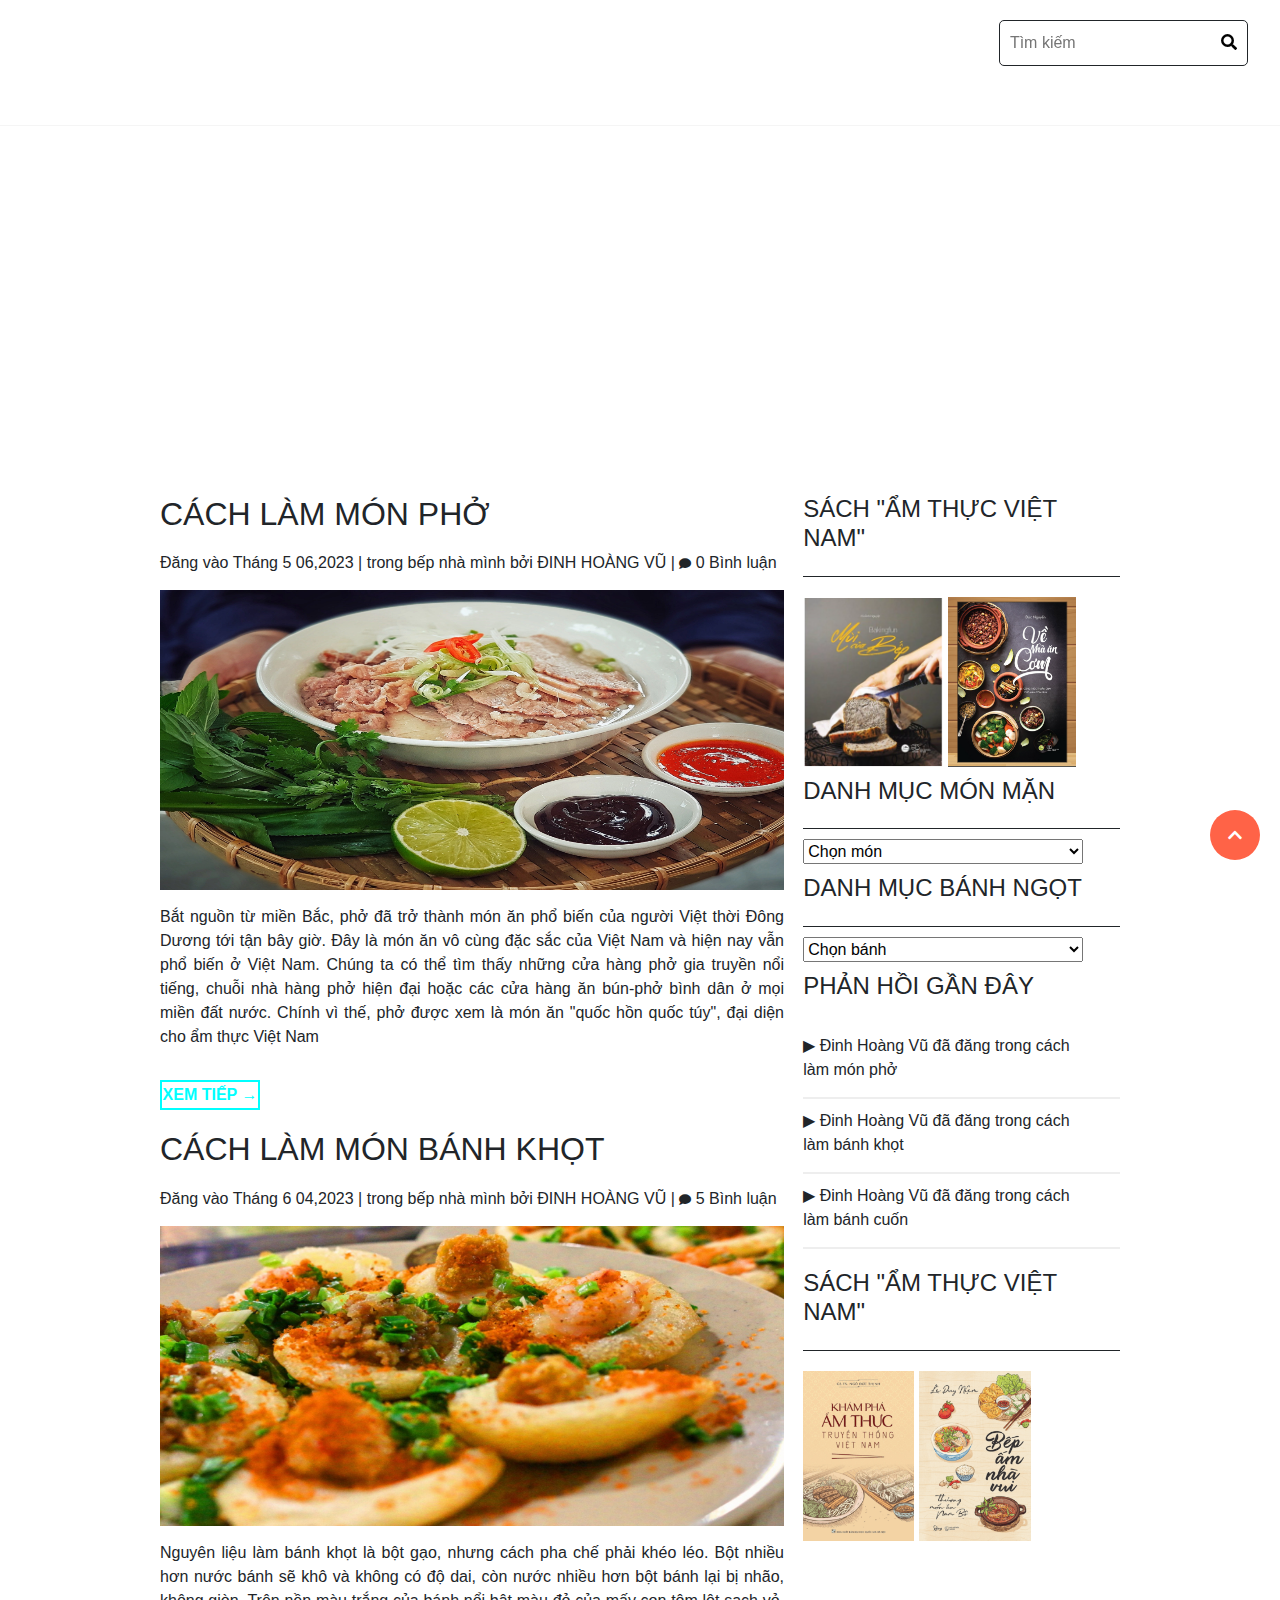
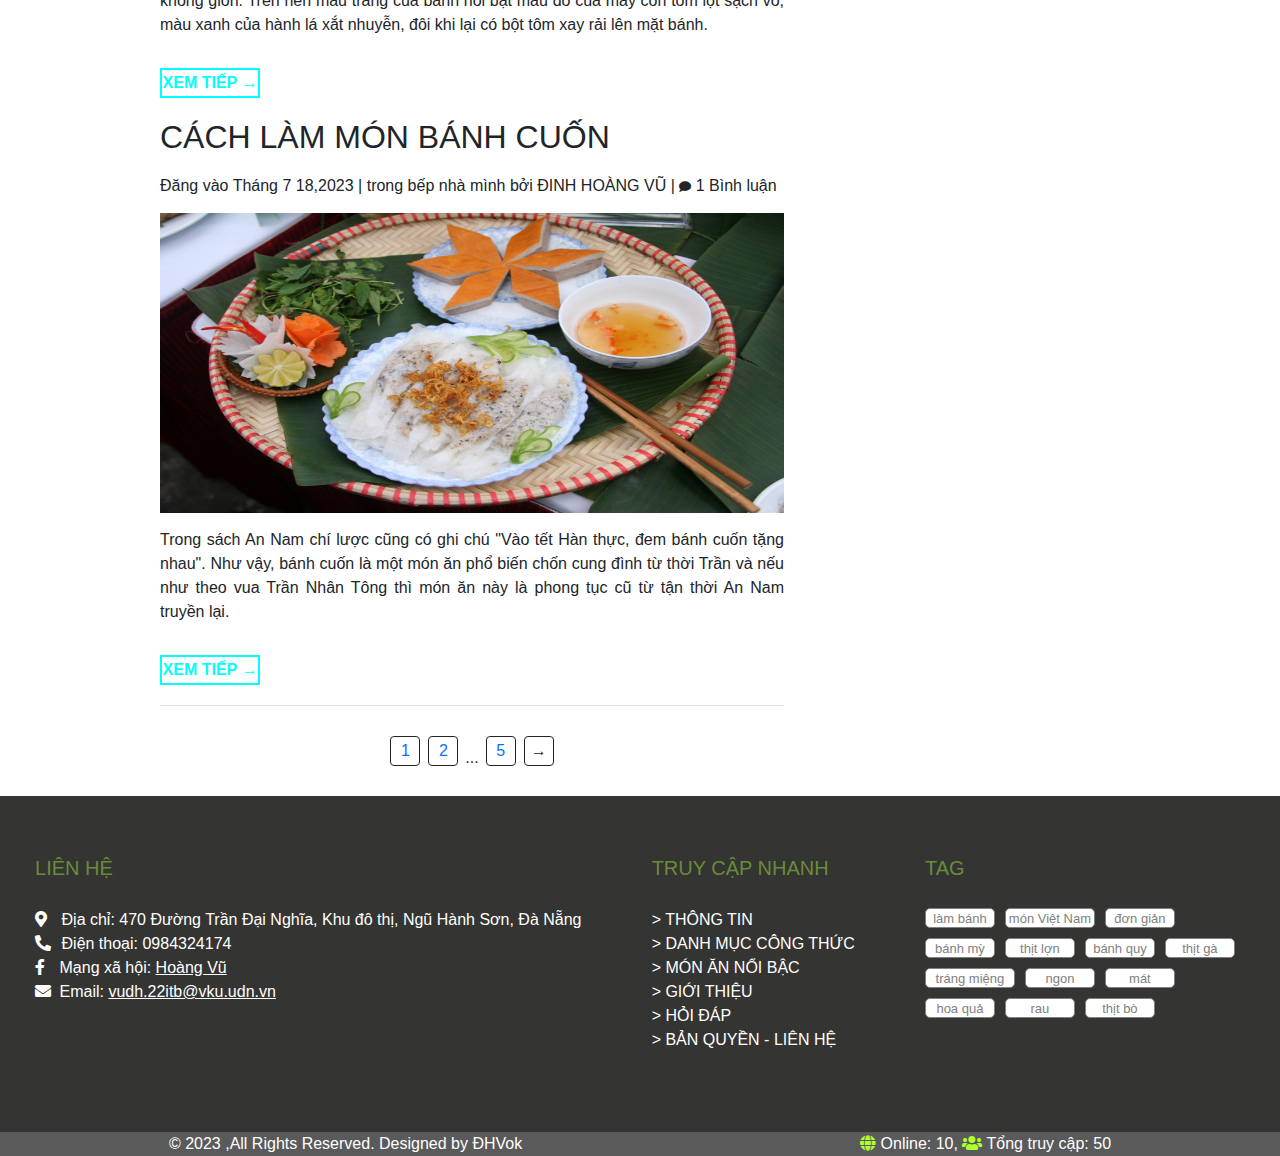
==== index.html @ eee1a4e1 "third" ====
<!DOCTYPE html>
<html lang="en">
  <head>
    <meta charset="UTF-8" />
    <meta name="viewport" content="width=device-width, initial-scale=1.0" />
    <meta http-equiv="X-UA-Compatible" content="ie=edge" />
    <meta name="Description" content="Enter your description here" />
    <link
      rel="stylesheet"
      href="https://cdnjs.cloudflare.com/ajax/libs/twitter-bootstrap/5.1.0/css/bootstrap.min.css" />
    <link
      rel="stylesheet"
      href="https://cdnjs.cloudflare.com/ajax/libs/font-awesome/5.15.4/css/all.min.css" />
    <link rel="stylesheet" href="./HTML/assets/css/styledemo.css" />
    <title>Vietnamese Cuisine</title>
  </head>
  <body>
    <div class="wrap">
      <header class="header">
        <div class="header_firstdiv">
          <a href="#" class="logo"><span>Vietnamese Cuisine</span></a>
        </div>
        <div class="header_seconddiv">
          <nav class="header_seconddiv-nav">
            <ul class="nav-list1">
              <li>
                <a href="./index.html"><span>THÔNG TIN</span></a>
              </li>
              <li>
                <a href="./HTML/congthuc.html"
                  ><span>DANH MỤC CÔNG THỨC</span></a
                >
              </li>
              <li>
                <a href="#"><span>MÓN ĂN NỔI BẬC</span></a>
              </li>
              <li>
                <a href="#"><span>GIỚI THIỆU</span></a>
              </li>
            </ul>
            <ul class="nav-list2">
              <li>
                <a href="#"><span>HỎI ĐÁP</span></a>
              </li>
              <li>
                <a href="#"><span>BẢN QUYỀN - LIÊN HỆ</span></a>
              </li>
            </ul>
          </nav>
        </div>
        <div class="header_thirddiv">
          <div class="header_thirddiv-input">
            <input
              type="text"
              name="search"
              id="search"
              class="header_thirddiv-input_search"
              placeholder="Tìm kiếm" />
            <label for="search"><i class="fas fa-search"></i></label>
          </div>
        </div>
      </header>
      <div class="banner"></div>
      <div class="main_center">
        <div class="content">
          <section>
            <div class="content_firstdiv">
              <h2>CÁCH LÀM MÓN PHỞ</h2>
              <div class="content_firstdiv-child">
                <span>
                  Đăng vào Tháng 5 06,2023 | trong bếp nhà mình bởi ĐINH HOÀNG
                  VŨ |
                  <i class="fas fa-comment fa-xs"></i> 0 Bình luận
                </span>
                <a href="./HTML/pho.html"
                  ><img
                    src="./Images/pho.webp"
                    alt="Món phở truyền thống Việt Nam"
                    class="img_content"
                /></a>
                <div>
                  <p>
                    Bắt nguồn từ miền Bắc, phở đã trở thành món ăn phổ biến của
                    người Việt thời Đông Dương tới tận bây giờ. Đây là món ăn vô
                    cùng đặc sắc của Việt Nam và hiện nay vẫn phổ biến ở Việt
                    Nam. Chúng ta có thể tìm thấy những cửa hàng phở gia truyền
                    nổi tiếng, chuỗi nhà hàng phở hiện đại hoặc các cửa hàng ăn
                    bún-phở bình dân ở mọi miền đất nước. Chính vì thế, phở được
                    xem là món ăn "quốc hồn quốc túy", đại diện cho ẩm thực Việt
                    Nam
                  </p>
                </div>
                <a href="./HTML/pho.html"
                  ><input
                    type="button"
                    name="continue"
                    id="continue1"
                    class="buttoncontinue"
                    value="XEM TIẾP →"
                /></a>
              </div>
            </div>
            <div class="content_firstdiv">
              <h2>CÁCH LÀM MÓN BÁNH KHỌT</h2>
              <div class="content_firstdiv-child">
                <span>
                  Đăng vào Tháng 6 04,2023 | trong bếp nhà mình bởi ĐINH HOÀNG
                  VŨ | <i class="fas fa-comment fa-xs"></i> 5 Bình luận
                </span>
                <a href="./HTML/banhkhot.html">
                  <img
                    src="./Images/banhkhot.jpg"
                    alt="Món phở truyền thống Việt Nam"
                    class="img_content"
                /></a>
                <p>
                  Nguyên liệu làm bánh khọt là bột gạo, nhưng cách pha chế phải
                  khéo léo. Bột nhiều hơn nước bánh sẽ khô và không có độ dai,
                  còn nước nhiều hơn bột bánh lại bị nhão, không giòn. Trên nền
                  màu trắng của bánh nổi bật màu đỏ của mấy con tôm lột sạch vỏ,
                  màu xanh của hành lá xắt nhuyễn, đôi khi lại có bột tôm xay
                  rải lên mặt bánh.
                </p>
                <a href="./HTML/banhkhot.html"
                  ><input
                    type="button"
                    name="continue"
                    id="continue2"
                    class="buttoncontinue"
                    value="XEM TIẾP →"
                /></a>
              </div>
            </div>
            <div class="content_firstdiv">
              <h2>CÁCH LÀM MÓN BÁNH CUỐN</h2>
              <div class="content_firstdiv-child">
                <span>
                  Đăng vào Tháng 7 18,2023 | trong bếp nhà mình bởi ĐINH HOÀNG
                  VŨ |
                  <i class="fas fa-comment fa-xs"></i> 1 Bình luận
                </span>
                <a href="./HTML/banhcuon.html"
                  ><img
                    src="./Images/banhcuon.jpg"
                    alt="Món phở truyền thống Việt Nam"
                    class="img_content"
                /></a>
                <p>
                  Trong sách An Nam chí lược cũng có ghi chú "Vào tết Hàn thực,
                  đem bánh cuốn tặng nhau". Như vậy, bánh cuốn là một món ăn phổ
                  biến chốn cung đình từ thời Trần và nếu như theo vua Trần Nhân
                  Tông thì món ăn này là phong tục cũ từ tận thời An Nam truyền
                  lại.
                </p>
                <a href="./HTML/banhcuon.html"
                  ><input
                    type="button"
                    name="continue"
                    id="continue3"
                    class="buttoncontinue"
                    value="XEM TIẾP →"
                /></a>
              </div>
            </div>
            <div class="danhsach">
              <div class="danhsach_div1">
                <div>
                  <a href="./index.html"><span>1</span></a>
                </div>
              </div>
              <div class="danhsach_div2">
                <div>
                  <a href="./HTML/index1.html"><span>2</span></a>
                </div>
              </div>
              <div class="danhsach_div3">
                <span>...</span>
              </div>
              <div class="danhsach_div4">
                <div>
                  <a href="#"> <span>5</span></a>
                </div>
              </div>
              <div class="danhsach_div5">
                <div>
                  <span>→</span>
                </div>
              </div>
            </div>
          </section>
          <div class="sidebar">
            <aside>
              <div class="firstsidebar">
                <h4>SÁCH "ẨM THỰC VIỆT NAM"</h4>
                <div class="sidebar_firstdiv">
                  <a href="#"
                    ><img
                      src="./Images/sachamthuc1.png"
                      alt="book"
                      class="book"
                  /></a>
                  <a href="#"
                    ><img
                      src="./Images/sachamthuc2.png"
                      alt="book"
                      class="book"
                  /></a>
                </div>
              </div>
              <div class="secondsidebar">
                <h4>DANH MỤC MÓN MẶN</h4>
                <div class="sidebar_seconddiv">
                  <select name="list1" id="list1" class="listselect">
                    <option>Chọn món</option>
                    <optgroup label="Nguyên liệu">
                      <option value=""><span>Thịt bò</span></option>
                      <option value=""><span>Thịt gia cầm</span></option>
                      <option value=""><span>Thịt lợn - Sườn</span></option>
                    </optgroup>
                    <optgroup label="Phương pháp nấu">
                      <option value="">Chiên - Rán</option>
                      <option value="">Xào - Rang - Rim</option>
                      <option value="">Luộc - Hấp - Hầm</option>
                    </optgroup>
                    <optgroup label="Xuất xứ">
                      <option value="">Món ăn Việt Nam</option>
                      <option value="">Món ăn Á</option>
                    </optgroup>
                  </select>
                </div>
              </div>
              <div class="thirdsidebar">
                <h4>DANH MỤC BÁNH NGỌT</h4>
                <div class="sidebar_thirddiv">
                  <select name="list2" id="list2" class="listselect">
                    <option value="">Chọn bánh</option>
                    <optgroup label="Bánh Á - Việt Nam">
                      <option value="">Bánh Á - Việt Nam</option>
                    </optgroup>
                  </select>
                </div>
              </div>
              <div class="fouthsidebar">
                <h4>PHẢN HỒI GẦN ĐÂY</h4>
                <div class="sidebar_fouthdiv">
                  <div class="sidebar_fouthdiv-child1">
                    <span>
                      ▶ Đinh Hoàng Vũ đã đăng trong cách <br />làm món phở
                    </span>
                  </div>
                  <div class="sidebar_fouthdiv-child1">
                    <span
                      >▶ Đinh Hoàng Vũ đã đăng trong cách <br />làm bánh
                      khọt</span
                    >
                  </div>
                  <div class="sidebar_fouthdiv-child1">
                    <span
                      >▶ Đinh Hoàng Vũ đã đăng trong cách <br />làm bánh
                      cuốn</span
                    >
                  </div>
                </div>
              </div>
              <div class="firstsidebar">
                <h4>SÁCH "ẨM THỰC VIỆT NAM"</h4>
                <div class="sidebar_firstdiv">
                  <a href="#"
                    ><img
                      src="./Images/sachamthuc3.png"
                      alt="book"
                      class="book"
                  /></a>
                  <a href="#"
                    ><img
                      src="./Images/sachamthuc4.png"
                      alt="book"
                      class="book"
                  /></a>
                </div>
              </div>
            </aside>
          </div>
        </div>
        <div class="sidebar"></div>
      </div>
      <div class="clear"></div>
      <div class="footer">
        <footer>
          <div class="footer1">
            <div class="footer_firstdiv">
              <div class="title">
                <h5>LIÊN HỆ</h5>
              </div>
              <div class="tablefooter-first">
                <table>
                  <tr>
                    <td>
                      <i class="fas fa-map-marker-alt"></i>
                      <span
                        >Địa chỉ: 470 Đường Trần Đại Nghĩa, Khu đô thị, Ngũ Hành
                        Sơn, Đà Nẵng</span
                      >
                    </td>
                  </tr>
                  <tr>
                    <td>
                      <i class="fas fa-phone fa-rotate-90"></i>
                      <span>Điện thoại: 0984324174</span>
                    </td>
                  </tr>
                  <tr>
                    <td>
                      <i class="fab fa-facebook-f"></i>
                      <span> Mạng xã hội: <a href="#">Hoàng Vũ</a> </span>
                    </td>
                  </tr>
                  <tr>
                    <td>
                      <i class="fas fa-envelope"></i>
                      <span>Email: <a href="#">vudh.22itb@vku.udn.vn</a></span>
                    </td>
                  </tr>
                </table>
              </div>
            </div>
            <div class="footer_seconddiv">
              <div class="title">
                <h5>TRUY CẬP NHANH</h5>
              </div>
              <div class="tablefooter-second">
                <table>
                  <tr>
                    <td>
                      <span> <a href="./index.html"> > THÔNG TIN</a></span>
                    </td>
                  </tr>
                  <tr>
                    <td>
                      <span>
                        <a href="./HTML/congthuc.html">
                          > DANH MỤC CÔNG THỨC</a
                        ></span
                      >
                    </td>
                  </tr>
                  <tr>
                    <td>
                      <span> <a href="#"> > MÓN ĂN NỔI BẬC</a></span>
                    </td>
                  </tr>
                  <tr>
                    <td>
                      <span> <a href="#"> > GIỚI THIỆU</a></span>
                    </td>
                  </tr>
                  <tr>
                    <td>
                      <span> <a href="#"> > HỎI ĐÁP</a></span>
                    </td>
                  </tr>
                  <tr>
                    <td>
                      <span> <a href="#"> > BẢN QUYỀN - LIÊN HỆ</a></span>
                    </td>
                  </tr>
                </table>
              </div>
            </div>
            <div class="footer_thirddiv">
              <div class="title">
                <h5>TAG</h5>
              </div>
              <div class="tablefooter-third">
                <table class="childfooter-third">
                  <tr>
                    <td>
                      <div><span>làm bánh</span></div>
                      <div style="width: 90px"><span>món Việt Nam</span></div>
                      <div><span>đơn giản</span></div>
                    </td>
                  </tr>
                  <tr>
                    <td>
                      <div><span>bánh mỳ</span></div>
                      <div><span>thịt lợn</span></div>
                      <div><span>bánh quy</span></div>
                      <div><span>thịt gà</span></div>
                    </td>
                  </tr>
                  <tr>
                    <td>
                      <div style="width: 90px"><span>tráng miệng</span></div>
                      <div><span>ngon </span></div>
                      <div><span>mát</span></div>
                    </td>
                  </tr>
                  <tr>
                    <td>
                      <div><span>hoa quả</span></div>
                      <div><span>rau</span></div>
                      <div><span>thịt bò</span></div>
                    </td>
                  </tr>
                </table>
              </div>
            </div>
          </div>
          <div class="footer2">
            <div class="footer2_first">
              <span> © 2023 ,All Rights Reserved. Designed by ĐHVok </span>
            </div>
            <div class="footer2_second">
              <i class="fas fa-globe"></i> <span>Online: 10,</span>
              <i class="fas fa-users"></i>
              <span>Tổng truy cập: 50</span>
            </div>
          </div>
        </footer>
      </div>
      <div class="backtop">
        <i class="fas fa-chevron-up"></i>
      </div>
    </div>
    <script src="https://code.jquery.com/jquery-3.7.0.js"></script>
    <script>
      $(document).ready(function () {
        $(window).scroll(function () {
          if ($(this).scrollTop()) {
            $("header").addClass("sticky");
          } else {
            $("header").removeClass("sticky");
          }
        });
      });
      $(document).ready(function () {
        $(window).scroll(function () {
          if ($(this).scrollTop()) {
            $(".backtop").fadeIn();
          } else {
            $(".backtop").fadeOut();
          }
        });
        $(".backtop").click(function () {
          $("html,body").animate({ scrollTop: 0 }, 500);
        });
      });
    </script>
    <script src="https://cdnjs.cloudflare.com/ajax/libs/popper.js/2.9.2/umd/popper.min.js"></script>
    <script src="https://cdnjs.cloudflare.com/ajax/libs/twitter-bootstrap/5.1.0/js/bootstrap.min.js"></script>
  </body>
</html>
---- HTML/assets/css/styledemo.css ----
* {
  margin: 0;
  padding: 0;
  box-sizing: border-box;
  list-style: none;
  font-family: "Segoe UI", Tahoma, Geneva, Verdana, sans-serif;
}
.header_thirddiv .header_thirddiv-input {
  border: 1px solid;
  background-color: white;
  padding: 10px;
  border-radius: 5px;
}
.header_thirddiv .header_thirddiv-input .header_thirddiv-input_search {
  border: none;
}
.header_thirddiv .header_thirddiv-input label i {
  color: black;
}
.header {
  display: flex;
  justify-content: space-around;
  position: fixed;
  top: 0;
  left: 0;
  width: 100%;
  border-bottom: 1px solid #f5f5f5;
  padding: 10px 0;
  transition: all 0.5s ease-in-out;
}
.header_thirddiv i {
  color: white;
}
.header span {
  color: white;
}
.header_firstdiv,
.header_seconddiv,
.header_thirddiv {
  padding-top: 10px;
  padding-bottom: 15px;
}
.header_seconddiv .header_seconddiv-nav .nav-list1 {
  display: flex;
}
.header_seconddiv .header_seconddiv-nav .nav-list1 li {
  margin-right: 20px;
}
.header_seconddiv .header_seconddiv-nav .nav-list2 {
  display: flex;
  margin-left: 150px;
  margin-top: 10px;
}
.header_seconddiv .header_seconddiv-nav .nav-list1 span,
.header_seconddiv .header_seconddiv-nav .nav-list2 span {
  font-weight: bold;
}
.header_seconddiv .header_seconddiv-nav .nav-list2 li {
  margin-right: 20px;
}
.header a {
  text-decoration: none;
}
.logo span {
  font-weight: bold;
  font-size: 1.5rem;
}
.banner {
  background-image: url(./../../../Images/bannerfood3.png);
  width: 100%;
  min-height: 480px;
  background-size: cover;
  background-repeat: no-repeat;
}
header.sticky {
  background-color: #fff;
  opacity: 0.9;
  padding: 5px 0;
  box-shadow: 0 5px 15px rgba(0, 0, 0, 0.5);
}
header.sticky .header_firstdiv span {
  color: #000;
}
header.sticky .header_seconddiv-nav .nav-list1 span,
header.sticky .header_seconddiv-nav .nav-list2 span {
  color: #000;
}
header.sticky .header_thirddiv i {
  color: #000;
}
header.sticky .header_seconddiv-nav .nav-list1 li:hover span,
header.sticky .header_seconddiv-nav .nav-list2 li:hover span {
  color: blue;
}
header .header_seconddiv-nav .nav-list1 li:hover span,
header .header_seconddiv-nav .nav-list2 li:hover span {
  color: chocolate;
}
.content_firstdiv-child div {
  display: block;
}
.content .content_firstdiv-child .img_content {
  width: 100%;
  height: 300px;
}
.content_firstdiv-child .buttoncontinue {
  color: aqua;
  border: 2px solid aqua;
  text-align: center;
  width: 100px;
  height: 30px;
  background-color: white;
  font-weight: 700;
  margin-bottom: 20px;
}
.content_firstdiv-child .buttoncontinue:hover {
  color: white;
  background-color: aqua;
}
.content_firstdiv-child {
  display: flex;
  flex-direction: column;
}
.content {
  margin-top: 15px;
}
.content .content_firstdiv h2 {
  padding-bottom: 10px;
}
.content .content_firstdiv {
  width: 100%;
}
.content_firstdiv .content_firstdiv-child span {
  padding-bottom: 15px;
}
.content_firstdiv .content_firstdiv-child p {
  padding: 15px 0;
}
.main_center {
  margin: 0 auto;
  max-width: 960px;
}
section {
  float: left;
  width: 65%;
}
section .danhsach {
  border-top: 1px solid #e1e1e1;
  display: flex;
  justify-content: center;
}

section .danhsach .danhsach_div1,
.danhsach_div2,
.danhsach_div4,
.danhsach_div5 {
  padding: 30px 0;
}
section .danhsach .danhsach_div3 {
  padding-left: 7px;
  padding-right: 7px;
  padding-top: 40px;
}
/* section .danhsach .danhsach_div3 span {
padding-top: 5px;
} */
section .danhsach .danhsach_div1,
.danhsach_div4 {
  padding-right: 8px;
}
section .danhsach .danhsach_div1 div,
section .danhsach .danhsach_div2 div,
section .danhsach .danhsach_div4 div,
section .danhsach .danhsach_div5 div {
  border: 1px solid;
  width: 30px;
  height: 30px;
  display: flex;
  justify-content: center;
  align-items: center;
  border-radius: 4px;
}
section .danhsach a {
  text-decoration: none;
}
section .content_firstdiv-child p {
  text-align: justify;
}
aside {
  float: right;
  width: 33%;
}
.sidebar_firstdiv {
  display: flex;
}
.book {
  width: 100%;
  height: 170px;
  margin-top: 10px;
  margin-bottom: 10px;
}
.sidebar .sidebar_firstdiv,
.sidebar .sidebar_seconddiv,
.sidebar .sidebar_thirddiv {
  border-top: 1px solid;
}
.sidebar .sidebar_firstdiv a,
.sidebar .thirdsidebar h4,
.sidebar .fouthsidebar h4 {
  padding-top: 10px;
}
.sidebar .fouthsidebar {
  padding-bottom: 20px;
}
.sidebar .sidebar_firstdiv a:first-child {
  padding-right: 5px;
}
.sidebar .firstsidebar h4,
.sidebar .secondsidebar h4,
.sidebar .thirdsidebar h4,
.sidebar .fouthsidebar h4 {
  padding-bottom: 15px;
}
.sidebar .sidebar_seconddiv .listselect,
.sidebar .sidebar_thirddiv .listselect {
  margin-top: 10px;
  width: 280px;
  height: 25px;
}
.sidebar .fouthsidebar .sidebar_fouthdiv .sidebar_fouthdiv-child1 {
  padding-bottom: 15px;
  padding-top: 10px;
  border-bottom: 2px solid #eeeeee;
}
.clear {
  clear: both;
}
.footer {
  background-color: aqua;
}
.childfooter-third tr td {
  display: flex;
  margin-bottom: 10px;
}
.childfooter-third tr td div {
  border: 1px solid;
  margin-right: 10px;
}
.childfooter-third div {
  background-color: white;
  color: gray;
  width: 70px;
  height: 20px;
  text-align: center;
  font-size: small;
  font-weight: 500;
  border-radius: 5px;
}
.childfooter-third div span {
  line-height: 20px;
}
.footer footer .footer1 {
  display: flex;
  justify-content: space-around;
  background-color: #343432;
}
.footer footer .footer1 .footer_firstdiv,
.footer_seconddiv,
.footer_thirddiv {
  padding-bottom: 80px;
}
footer .footer2 {
  display: flex;
  justify-content: space-around;
  background-color: #5a5a5a;
}
footer .footer1 .footer_firstdiv,
.footer_seconddiv,
.footer_thirddiv {
  padding-top: 60px;
}

.footer1 .title {
  color: #698c39;
  padding-bottom: 20px;
}
.footer .tablefooter-first,
.tablefooter-second {
  color: white;
}
.footer .tablefooter-second a {
  text-decoration: none;
  color: white;
}
.footer .tablefooter-first a {
  color: white;
}
.footer .tablefooter-first tr:nth-child(1) td span {
  padding-left: 10px;
}
.footer .tablefooter-first tr:nth-child(3) td span {
  padding-left: 10px;
}
.footer .tablefooter-first tr:nth-child(2) td span {
  padding-left: 6px;
}
.footer .tablefooter-first tr:nth-child(4) td span {
  padding-left: 4px;
}
footer .footer2 .footer2_first span {
  color: white;
}
footer .footer2 .footer2_second i {
  color: greenyellow;
}
footer .footer2 .footer2_second span {
  color: white;
}
.backtop {
  width: 50px;
  height: 50px;
  background-color: tomato;
  color: #fff;
  display: flex;
  justify-content: center;
  align-items: center;
  border-radius: 100px;
  position: fixed;
  bottom: 40px;
  right: 20px;
  cursor: pointer;
}
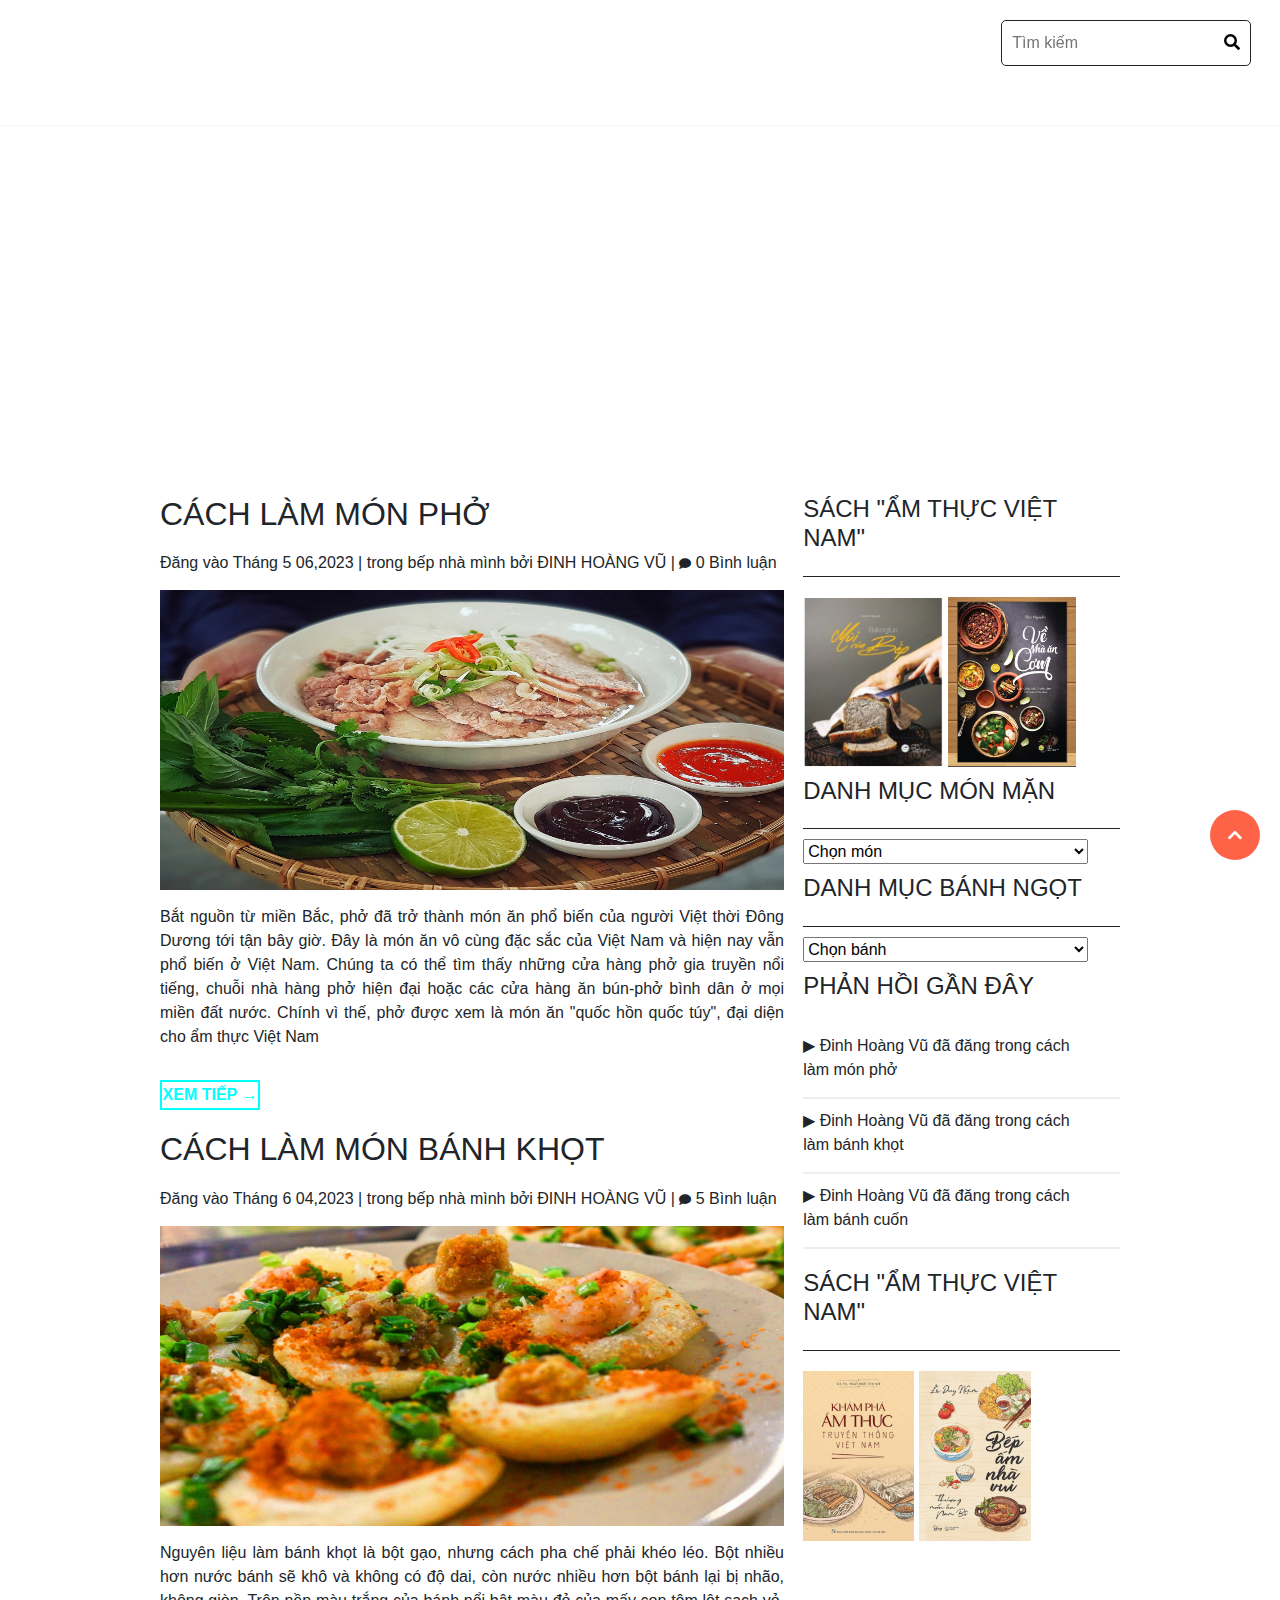
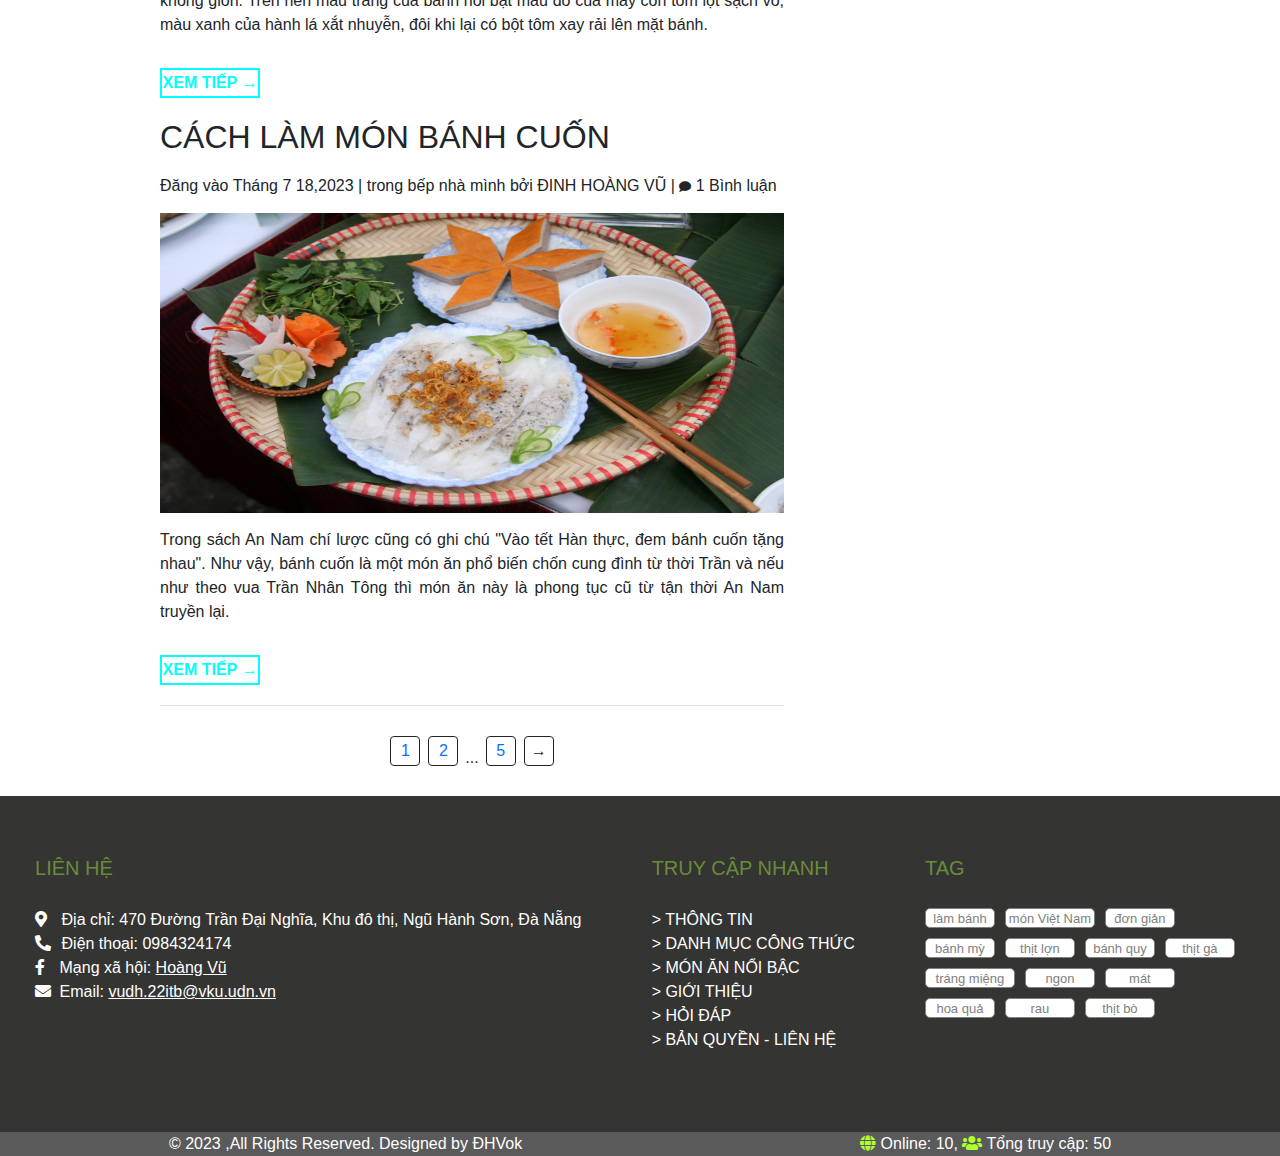
==== commit f05d9ce7: "fouth" ====
--- a/index.html
+++ b/index.html
@@ -31,8 +31,18 @@
                   ><span>DANH MỤC CÔNG THỨC</span></a
                 >
               </li>
-              <li>
-                <a href="#"><span>MÓN ĂN NỔI BẬC</span></a>
+              <li class="dropdownmenulist">
+                <a href="#"
+                  ><span>MÓN ĂN NỔI BẬC <i class="fas fa-angle-down"></i></span
+                ></a>
+                <ul class="sub-menu">
+                  <li><a href="./HTML/pho.html">PHỞ</a></li>
+                  <li><a href="./HTML/banhkhot.html">BÁNH KHỌT</a></li>
+                  <li><a href="./HTML/banhcuon.html">BÁNH CUỐN</a></li>
+                  <li><a href="./HTML/bun.html">BÚN</a></li>
+                  <li><a href="./HTML/banhmy.html">BÁNH MỲ</a></li>
+                  <li><a href="./HTML/caolau.html">CAO LẦU</a></li>
+                </ul>
               </li>
               <li>
                 <a href="#"><span>GIỚI THIỆU</span></a>
--- a/HTML/assets/css/styledemo.css
+++ b/HTML/assets/css/styledemo.css
@@ -5,6 +5,67 @@
   list-style: none;
   font-family: "Segoe UI", Tahoma, Geneva, Verdana, sans-serif;
 }
+.sub-menu li a {
+  display: block;
+  position: relative;
+}
+.sub-menu li a::after {
+  content: "";
+  height: 5px;
+  width: 0;
+  background: tomato;
+  position: absolute;
+  bottom: 0;
+  left: 0;
+  transition: all 0.5s ease-in-out;
+}
+.sub-menu li a:hover::after {
+  width: 100%;
+  transform: translateX(100);
+}
+/* .sub-menu li:last-child a:hover::after {
+  width: 0;
+} */
+.dropdownmenulist {
+  position: relative;
+}
+.dropdownmenulist .sub-menu {
+  position: absolute;
+}
+.sub-menu {
+  /* display: none; */
+  visibility: hidden;
+  opacity: 0;
+  transform: translateY(-3em);
+  z-index: -1;
+  background-color: white;
+  width: 270px;
+  padding-left: 15px;
+  transition: all 0.3s ease 0s, visibility 0s linear 0.3s,
+    z-index 0s linear 0.01s;
+}
+.sub-menu li a {
+  color: black;
+  font-weight: 400;
+  padding-bottom: 10px;
+  display: block;
+  border-bottom: 1px solid;
+  padding-top: 10px;
+}
+.sub-menu li:last-child a {
+  border: none;
+}
+.sub-menu li a:hover {
+  color: tomato;
+}
+.dropdownmenulist:hover .sub-menu {
+  /* display: block; */
+  visibility: visible;
+  opacity: 1;
+  z-index: 1;
+  transform: translateY(0);
+  transition-delay: 0s, 0s, 0.3s;
+}
 .header_thirddiv .header_thirddiv-input {
   border: 1px solid;
   background-color: white;
@@ -78,6 +139,15 @@
   padding: 5px 0;
   box-shadow: 0 5px 15px rgba(0, 0, 0, 0.5);
 }
+/* header.sticky .sub-menu {
+  background-color: black;
+}
+header.sticky .sub-menu a {
+  color: white;
+}
+header.sticky .sub-menu a:hover {
+  color: blue;
+} */
 header.sticky .header_firstdiv span {
   color: #000;
 }
@@ -103,6 +173,8 @@
   width: 100%;
   height: 300px;
 }
+/* .content .content_firstdiv-child .img_content:hover {
+} */
 .content_firstdiv-child .buttoncontinue {
   color: aqua;
   border: 2px solid aqua;
@@ -224,7 +296,7 @@
 .sidebar .sidebar_seconddiv .listselect,
 .sidebar .sidebar_thirddiv .listselect {
   margin-top: 10px;
-  width: 280px;
+  width: 90%;
   height: 25px;
 }
 .sidebar .fouthsidebar .sidebar_fouthdiv .sidebar_fouthdiv-child1 {
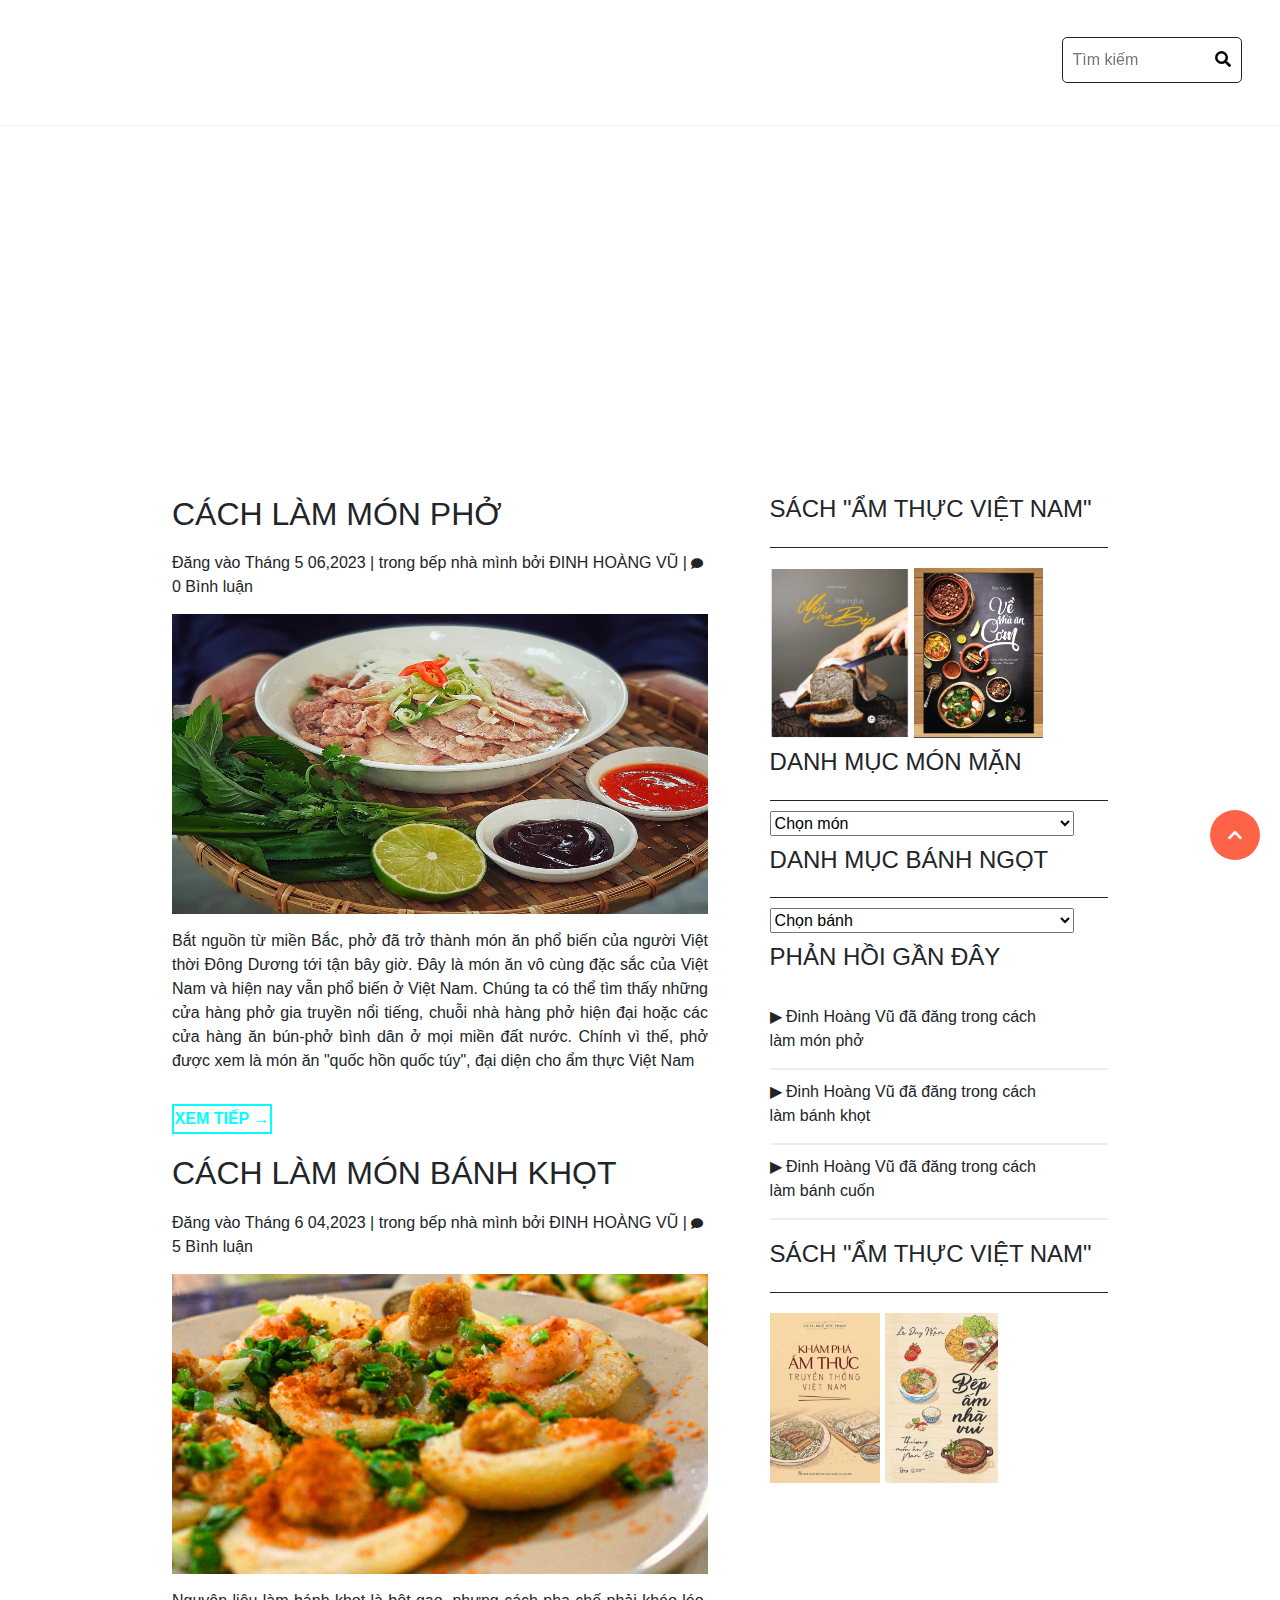
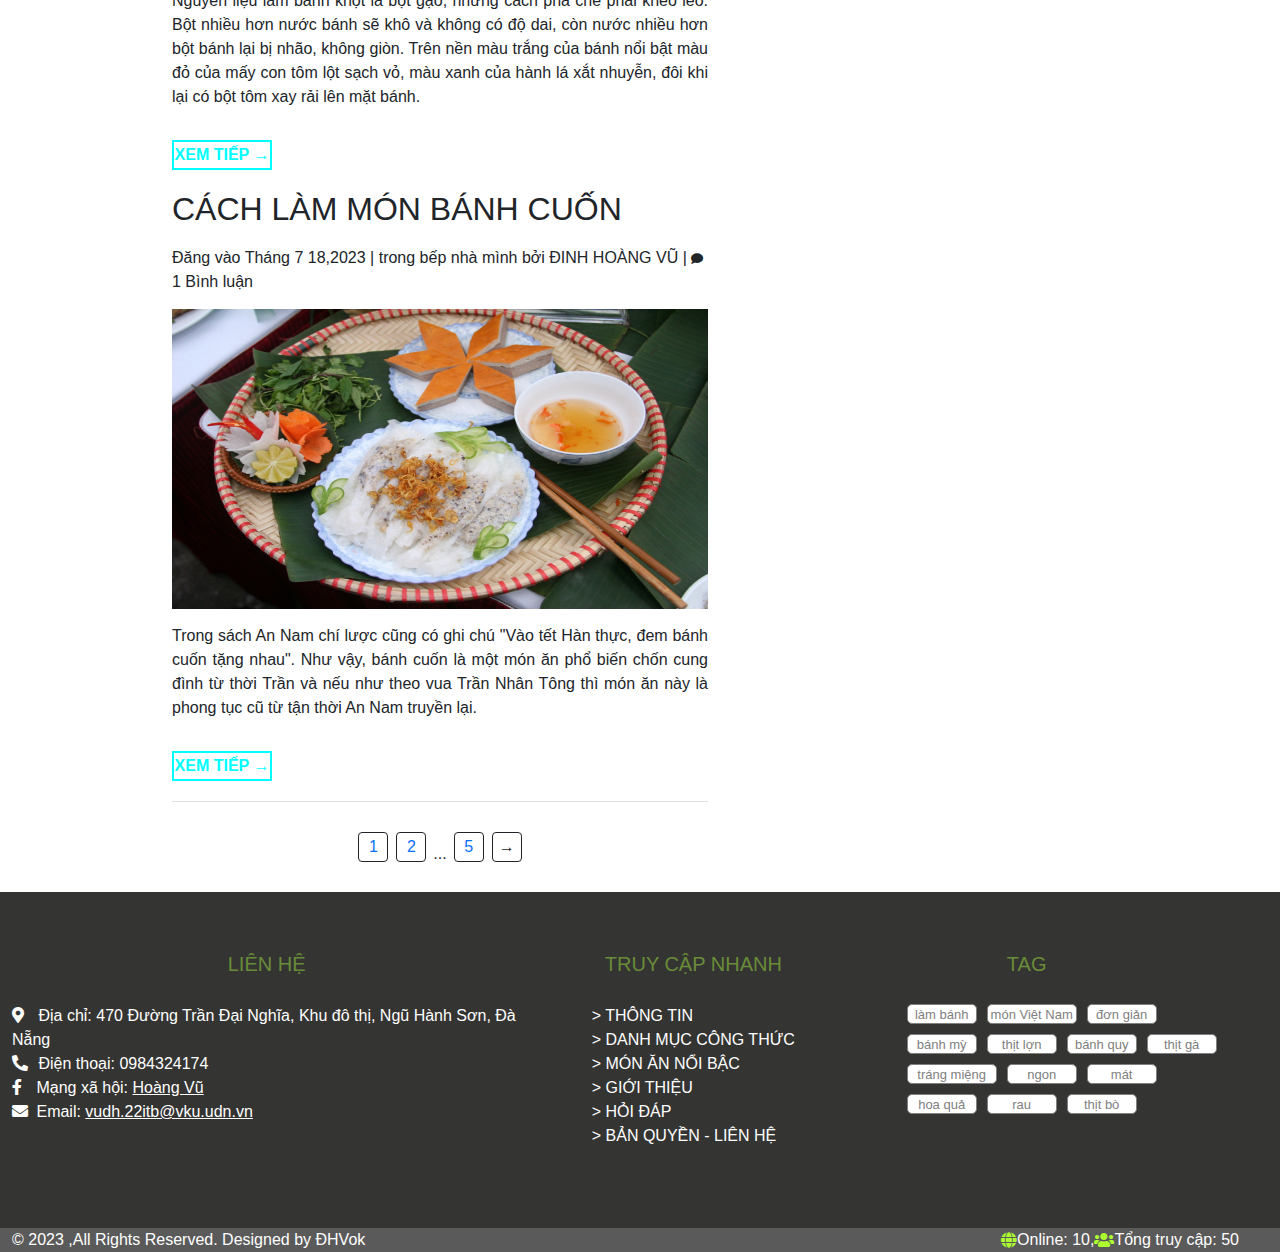
==== commit bf6bd7c5: "five" ====
--- a/index.html
+++ b/index.html
@@ -16,13 +16,79 @@
   </head>
   <body>
     <div class="wrap">
-      <header class="header">
-        <div class="header_firstdiv">
-          <a href="#" class="logo"><span>Vietnamese Cuisine</span></a>
-        </div>
-        <div class="header_seconddiv">
-          <nav class="header_seconddiv-nav">
-            <ul class="nav-list1">
+      <header class="header container-fluid">
+        <div class="row">
+          <div class="header_firstdiv col-sm-10 col-md-10 col-lg-2">
+            <a href="#" class="logo"
+              ><span>Vietnamese</span> <span>Cuisine</span></a
+            >
+          </div>
+          <div class="header_seconddiv d-none d-lg-flex col-lg-8">
+            <nav class="header_seconddiv-nav">
+              <ul class="nav-list1">
+                <li>
+                  <a href="./index.html"><span>THÔNG TIN</span></a>
+                </li>
+                <li>
+                  <a href="./HTML/congthuc.html"
+                    ><span>DANH MỤC CÔNG THỨC</span></a
+                  >
+                </li>
+                <li class="dropdownmenulist">
+                  <a href="#"
+                    ><span
+                      >MÓN ĂN NỔI BẬC <i class="fas fa-angle-down"></i></span
+                  ></a>
+                  <ul class="sub-menu">
+                    <li><a href="./HTML/pho.html">PHỞ</a></li>
+                    <li><a href="./HTML/banhkhot.html">BÁNH KHỌT</a></li>
+                    <li><a href="./HTML/banhcuon.html">BÁNH CUỐN</a></li>
+                    <li><a href="./HTML/bun.html">BÚN</a></li>
+                    <li><a href="./HTML/banhmy.html">BÁNH MỲ</a></li>
+                    <li><a href="./HTML/caolau.html">CAO LẦU</a></li>
+                  </ul>
+                </li>
+                <li>
+                  <a href="#"><span>GIỚI THIỆU</span></a>
+                </li>
+              </ul>
+              <ul class="nav-list2">
+                <li>
+                  <a href="#"><span>HỎI ĐÁP</span></a>
+                </li>
+                <li>
+                  <a href="#"><span>BẢN QUYỀN - LIÊN HỆ</span></a>
+                </li>
+              </ul>
+            </nav>
+          </div>
+          <div class="header_thirddiv d-lg-flex d-none col-lg-2">
+            <div class="header_thirddiv-input">
+              <input
+                type="text"
+                name="search"
+                id="search"
+                class="header_thirddiv-input_search"
+                placeholder="Tìm kiếm" />
+              <label for="search"><i class="fas fa-search"></i></label>
+            </div>
+          </div>
+          <label
+            for="nav-mobile-input"
+            class="iconmenu d-lg-none d-sm-flex justify-content-center align-items-center col-md-2 col-sm-2">
+            <i class="fas fa-bars fa-lg"></i>
+          </label>
+          <input
+            type="checkbox"
+            id="nav-mobile-input"
+            class="nav__input"
+            hidden />
+          <label for="nav-mobile-input" class="nav_overlay d-lg-none"></label>
+          <nav class="header_seconddiv-nav-mobile d-lg-none">
+            <label for="nav-mobile-input" class="nav_mobile-close">
+              <i class="fas fa-times fa-lg"></i>
+            </label>
+            <ul class="nav-list1-mobile">
               <li>
                 <a href="./index.html"><span>THÔNG TIN</span></a>
               </li>
@@ -47,33 +113,28 @@
               <li>
                 <a href="#"><span>GIỚI THIỆU</span></a>
               </li>
-            </ul>
-            <ul class="nav-list2">
               <li>
                 <a href="#"><span>HỎI ĐÁP</span></a>
               </li>
               <li>
                 <a href="#"><span>BẢN QUYỀN - LIÊN HỆ</span></a>
+              </li>
+              <li>
+                <a href="#"><span>TÌM KIẾM</span></a>
               </li>
             </ul>
           </nav>
         </div>
-        <div class="header_thirddiv">
-          <div class="header_thirddiv-input">
-            <input
-              type="text"
-              name="search"
-              id="search"
-              class="header_thirddiv-input_search"
-              placeholder="Tìm kiếm" />
-            <label for="search"><i class="fas fa-search"></i></label>
-          </div>
+      </header>
+      <div class="container-fluid">
+        <div class="row">
+          <div
+            class="banner col-lg-12 d-none d-sm-none d-md-none d-lg-block"></div>
         </div>
-      </header>
-      <div class="banner"></div>
-      <div class="main_center">
-        <div class="content">
-          <section>
+      </div>
+      <div class="main_center container-fluid">
+        <div class="content row">
+          <section class="col-lg-7 col-md-7 col-sm-12">
             <div class="content_firstdiv">
               <h2>CÁCH LÀM MÓN PHỞ</h2>
               <div class="content_firstdiv-child">
@@ -198,7 +259,7 @@
               </div>
             </div>
           </section>
-          <div class="sidebar">
+          <div class="sidebar col-lg-5 col-md-5">
             <aside>
               <div class="firstsidebar">
                 <h4>SÁCH "ẨM THỰC VIỆT NAM"</h4>
@@ -292,13 +353,13 @@
             </aside>
           </div>
         </div>
-        <div class="sidebar"></div>
       </div>
       <div class="clear"></div>
       <div class="footer">
-        <footer>
-          <div class="footer1">
-            <div class="footer_firstdiv">
+        <footer class="container-fluid">
+          <div class="footer1 row">
+            <div
+              class="footer_firstdiv col-sm-6 col-lg-5 col-md-5 d-lg-flex flex-column align-items-center">
               <div class="title">
                 <h5>LIÊN HỆ</h5>
               </div>
@@ -334,7 +395,8 @@
                 </table>
               </div>
             </div>
-            <div class="footer_seconddiv">
+            <div
+              class="footer_seconddiv col-sm-6 col-lg-3 col-md-3 d-lg-flex flex-column align-items-center">
               <div class="title">
                 <h5>TRUY CẬP NHANH</h5>
               </div>
@@ -377,7 +439,8 @@
                 </table>
               </div>
             </div>
-            <div class="footer_thirddiv">
+            <div
+              class="footer_thirddiv d-sm-none col-lg-4 col-md-4 d-lg-flex flex-column align-items-center">
               <div class="title">
                 <h5>TAG</h5>
               </div>
@@ -416,11 +479,12 @@
               </div>
             </div>
           </div>
-          <div class="footer2">
-            <div class="footer2_first">
+          <div class="footer2 row">
+            <div class="footer2_first col-lg-9 col-md-9">
               <span> © 2023 ,All Rights Reserved. Designed by ĐHVok </span>
             </div>
-            <div class="footer2_second">
+            <div
+              class="footer2_second col-lg-3 col-md-3 d-lg-flex justify-content-center align-items-center">
               <i class="fas fa-globe"></i> <span>Online: 10,</span>
               <i class="fas fa-users"></i>
               <span>Tổng truy cập: 50</span>
--- a/HTML/assets/css/styledemo.css
+++ b/HTML/assets/css/styledemo.css
@@ -66,17 +66,27 @@
   transform: translateY(0);
   transition-delay: 0s, 0s, 0.3s;
 }
+.header_thirddiv {
+  display: flex;
+  align-items: center;
+}
 .header_thirddiv .header_thirddiv-input {
   border: 1px solid;
   background-color: white;
   padding: 10px;
   border-radius: 5px;
+  display: inline-block;
+  display: flex;
 }
 .header_thirddiv .header_thirddiv-input .header_thirddiv-input_search {
   border: none;
+  width: 90%;
 }
 .header_thirddiv .header_thirddiv-input label i {
   color: black;
+}
+.header_thirddiv .header_thirddiv-input label {
+  width: 10%;
 }
 .header {
   display: flex;
@@ -94,6 +104,9 @@
 }
 .header span {
   color: white;
+}
+.header_firstdiv span {
+  text-transform: uppercase;
 }
 .header_firstdiv,
 .header_seconddiv,
@@ -101,6 +114,11 @@
   padding-top: 10px;
   padding-bottom: 15px;
 }
+.header_seconddiv {
+  display: flex;
+  flex-direction: column;
+  align-items: center;
+}
 .header_seconddiv .header_seconddiv-nav .nav-list1 {
   display: flex;
 }
@@ -148,7 +166,11 @@
 header.sticky .sub-menu a:hover {
   color: blue;
 } */
-header.sticky .header_firstdiv span {
+.header_firstdiv span:nth-child(2) {
+  padding-left: 25px;
+}
+header.sticky .header_firstdiv span,
+header.sticky .iconmenu i {
   color: #000;
 }
 header.sticky .header_seconddiv-nav .nav-list1 span,
@@ -260,7 +282,7 @@
 }
 aside {
   float: right;
-  width: 33%;
+  width: 90%;
 }
 .sidebar_firstdiv {
   display: flex;
@@ -309,6 +331,9 @@
 }
 .footer {
   background-color: aqua;
+}
+.childfooter-third {
+  width: 100%;
 }
 .childfooter-third tr td {
   display: flex;
@@ -402,3 +427,83 @@
   right: 20px;
   cursor: pointer;
 }
+@media (min-width: 200px) and (max-width: 993px) {
+  .header {
+    position: sticky;
+    background-color: rgb(55, 76, 101);
+  }
+  .header .row {
+    width: 100%;
+  }
+  .header_firstdiv span:nth-child(2) {
+    padding-left: 5px;
+  }
+  .header .iconmenu i {
+    color: white;
+  }
+}
+.nav_overlay {
+  position: fixed;
+  top: 0;
+  right: 0;
+  left: 0;
+  bottom: 0;
+  background-color: rgba(0, 0, 0, 0.5);
+  display: none;
+  animation: fadeIn linear 0.2s;
+}
+.header_seconddiv-nav-mobile {
+  position: fixed;
+  top: 0;
+  right: 0;
+  bottom: 0;
+  width: 400px;
+  max-width: 100%;
+  background-color: #fff;
+  transform: translateX(100%);
+  opacity: 0;
+  transition: all linear 0.2s;
+}
+.header_seconddiv-nav-mobile .nav-list1-mobile a span {
+  color: black;
+  font-size: 1.4rem;
+}
+.header_seconddiv-nav-mobile .nav-list1-mobile a {
+  display: block;
+  padding: 8px 0;
+}
+.header_seconddiv-nav-mobile .nav-list1-mobile {
+  margin-top: 24px;
+}
+.nav_mobile-close {
+  width: 28px;
+  height: 28px;
+  color: #666;
+  position: absolute;
+  top: 1rem;
+  right: 1rem;
+}
+
+.nav__input:checked ~ .nav_overlay {
+  display: block;
+}
+.nav__input:checked ~ .header_seconddiv-nav-mobile {
+  transform: translateX(0%);
+  opacity: 1;
+}
+@keyframes fadeIn {
+  from {
+    opacity: 0;
+  }
+  to {
+    opacity: 1;
+  }
+}
+@media (min-width: 375px) and (max-width: 768px) {
+  aside {
+    margin-right: 40px;
+  }
+}
+.footer_thirddiv .title {
+  padding-right: 80px;
+}
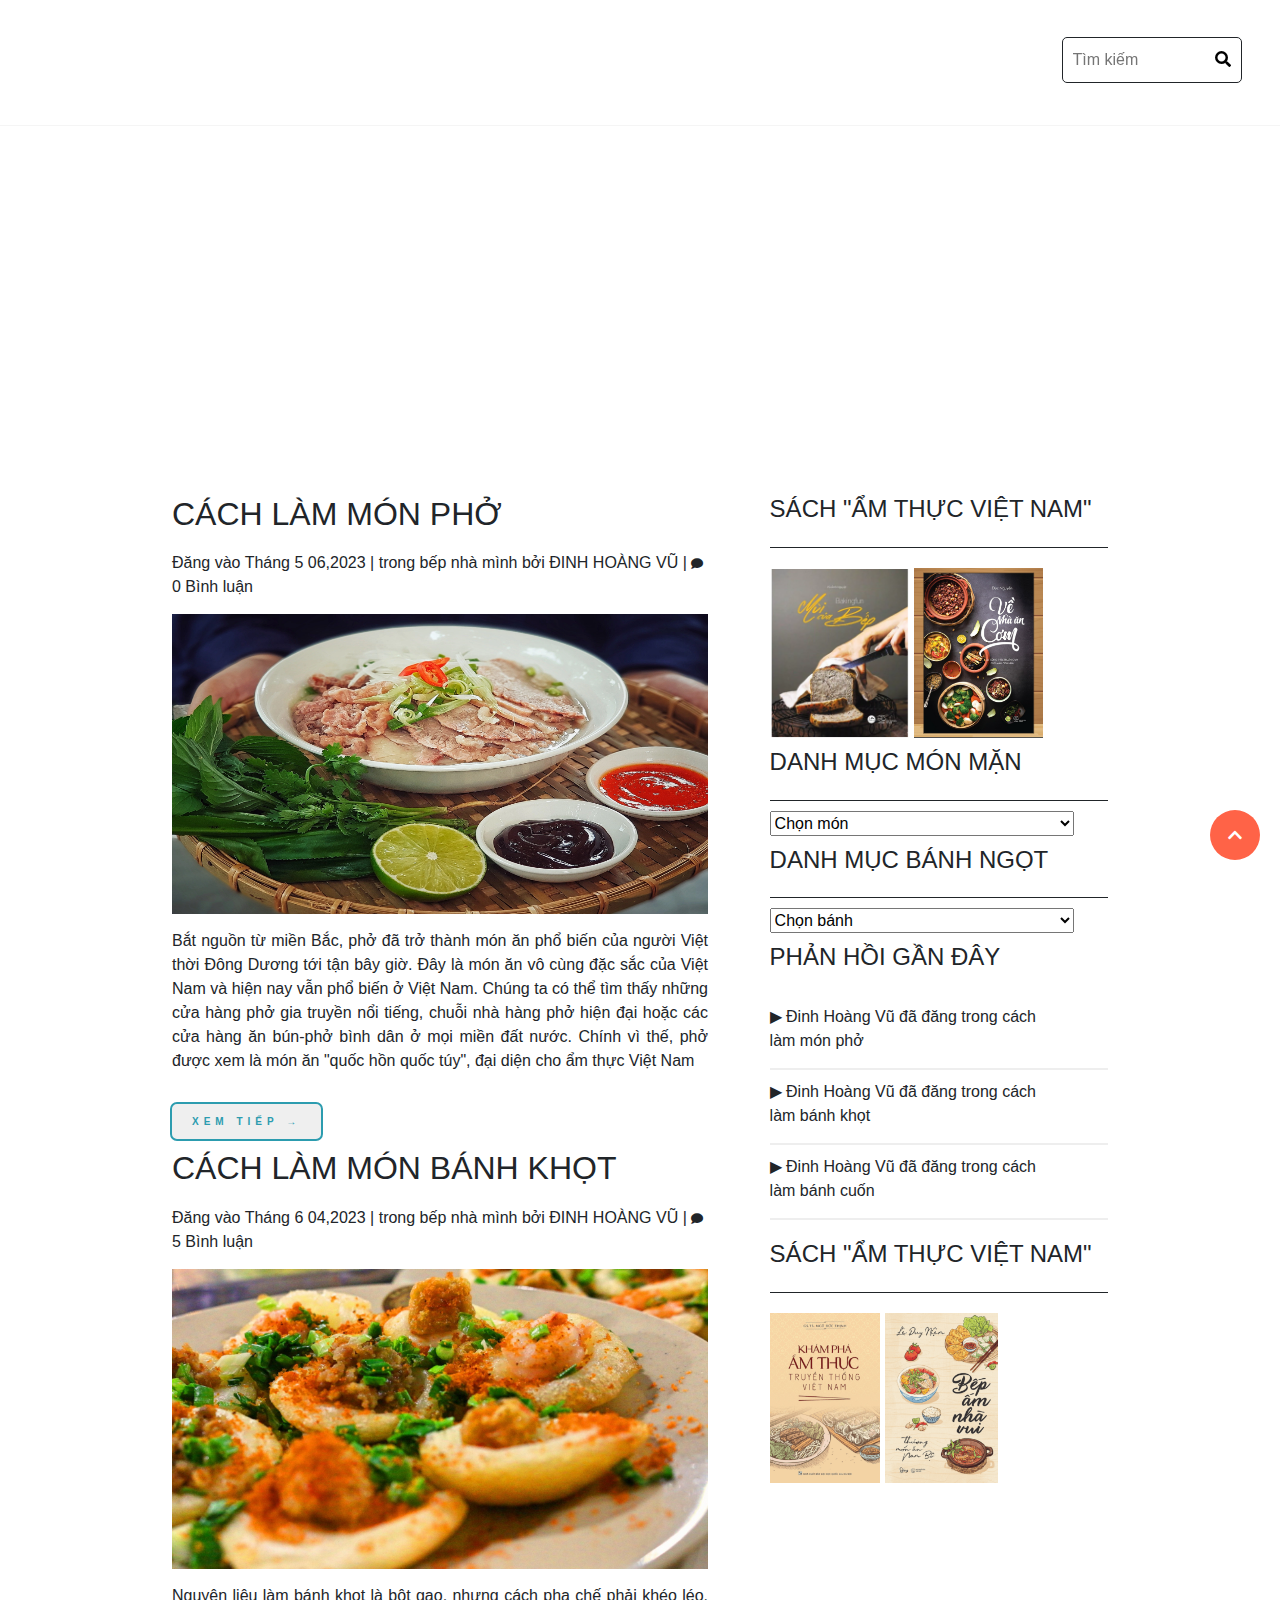
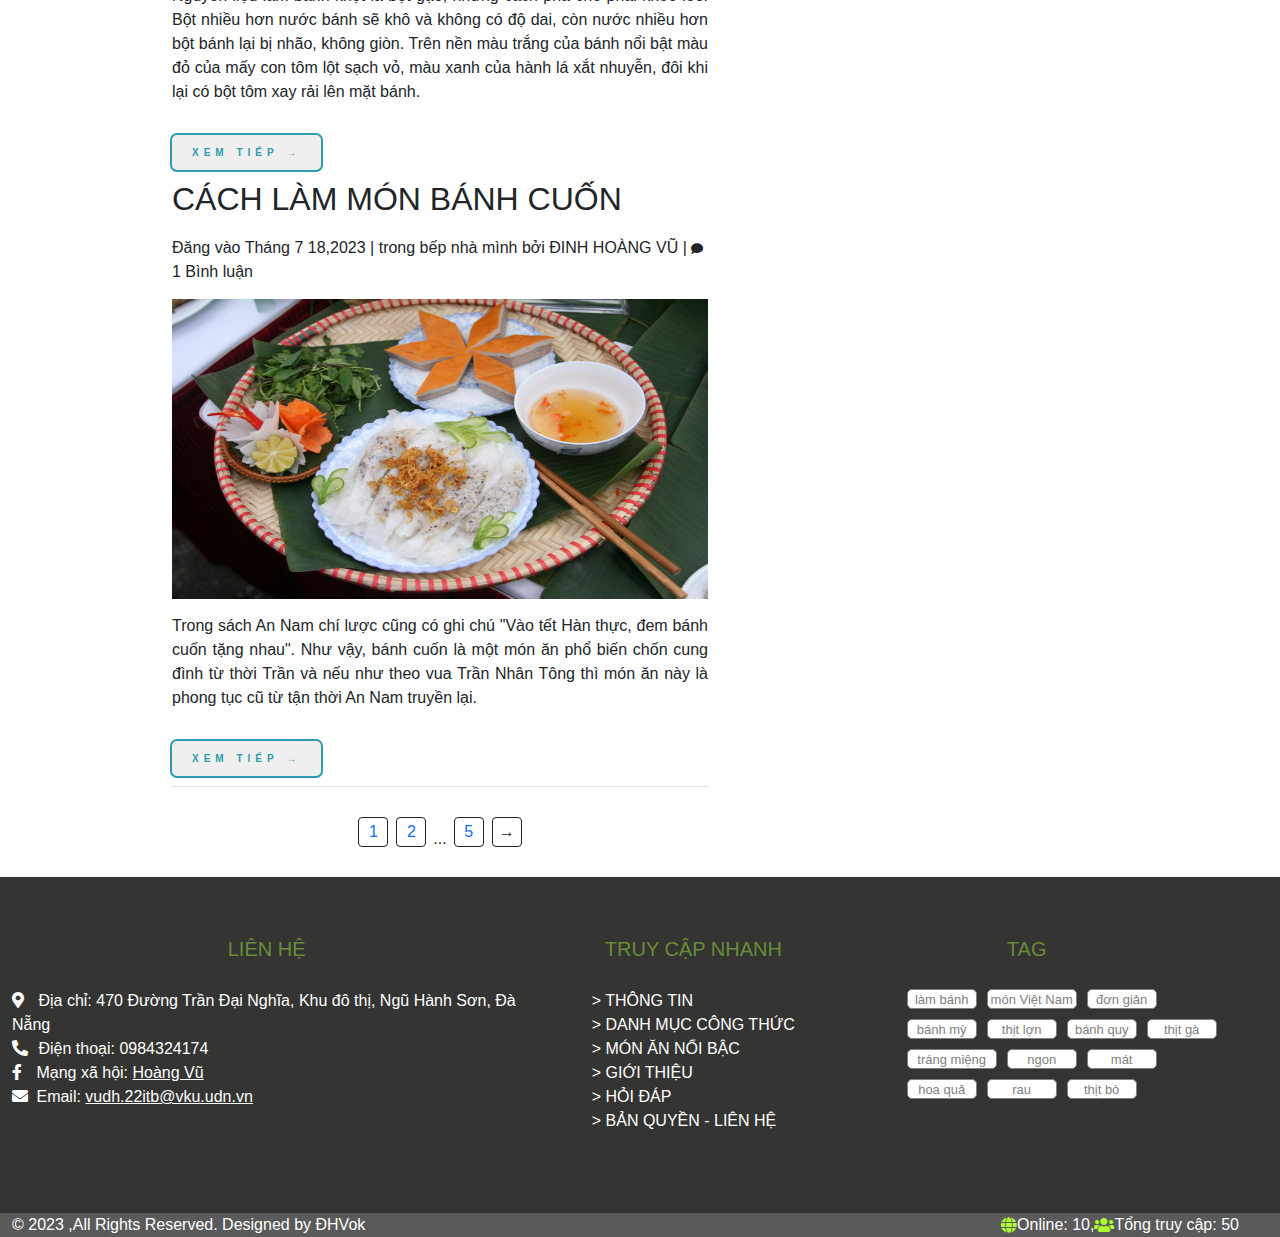
==== commit 0e5d29c4: "six" ====
--- a/index.html
+++ b/index.html
@@ -54,10 +54,10 @@
               </ul>
               <ul class="nav-list2">
                 <li>
-                  <a href="#"><span>HỎI ĐÁP</span></a>
+                  <a href="#"><span>BẢN QUYỀN - LIÊN HỆ</span></a>
                 </li>
                 <li>
-                  <a href="#"><span>BẢN QUYỀN - LIÊN HỆ</span></a>
+                  <a href="./HTML/login.html"><span>NGƯỜI DÙNG</span></a>
                 </li>
               </ul>
             </nav>
@@ -114,13 +114,18 @@
                 <a href="#"><span>GIỚI THIỆU</span></a>
               </li>
               <li>
-                <a href="#"><span>HỎI ĐÁP</span></a>
-              </li>
-              <li>
                 <a href="#"><span>BẢN QUYỀN - LIÊN HỆ</span></a>
               </li>
               <li>
-                <a href="#"><span>TÌM KIẾM</span></a>
+                <a href="./HTML/login.html"><span>NGƯỜI DÙNG</span></a>
+              </li>
+              <li>
+                <div class="search-box">
+                  <input class="search-box__input" type="text" name="" id="" />
+                  <button class="search-box__btn">
+                    <i class="fas fa-search fa-lg"></i>
+                  </button>
+                </div>
               </li>
             </ul>
           </nav>
@@ -162,13 +167,8 @@
                   </p>
                 </div>
                 <a href="./HTML/pho.html"
-                  ><input
-                    type="button"
-                    name="continue"
-                    id="continue1"
-                    class="buttoncontinue"
-                    value="XEM TIẾP →"
-                /></a>
+                  ><button class="buttoncontinue">XEM TIẾP →</button></a
+                >
               </div>
             </div>
             <div class="content_firstdiv">
@@ -193,13 +193,8 @@
                   rải lên mặt bánh.
                 </p>
                 <a href="./HTML/banhkhot.html"
-                  ><input
-                    type="button"
-                    name="continue"
-                    id="continue2"
-                    class="buttoncontinue"
-                    value="XEM TIẾP →"
-                /></a>
+                  ><button class="buttoncontinue">XEM TIẾP →</button></a
+                >
               </div>
             </div>
             <div class="content_firstdiv">
@@ -224,13 +219,8 @@
                   lại.
                 </p>
                 <a href="./HTML/banhcuon.html"
-                  ><input
-                    type="button"
-                    name="continue"
-                    id="continue3"
-                    class="buttoncontinue"
-                    value="XEM TIẾP →"
-                /></a>
+                  ><button class="buttoncontinue">XEM TIẾP →</button></a
+                >
               </div>
             </div>
             <div class="danhsach">
@@ -497,29 +487,7 @@
       </div>
     </div>
     <script src="https://code.jquery.com/jquery-3.7.0.js"></script>
-    <script>
-      $(document).ready(function () {
-        $(window).scroll(function () {
-          if ($(this).scrollTop()) {
-            $("header").addClass("sticky");
-          } else {
-            $("header").removeClass("sticky");
-          }
-        });
-      });
-      $(document).ready(function () {
-        $(window).scroll(function () {
-          if ($(this).scrollTop()) {
-            $(".backtop").fadeIn();
-          } else {
-            $(".backtop").fadeOut();
-          }
-        });
-        $(".backtop").click(function () {
-          $("html,body").animate({ scrollTop: 0 }, 500);
-        });
-      });
-    </script>
+    <script src="./Script/scriptchung.js"></script>
     <script src="https://cdnjs.cloudflare.com/ajax/libs/popper.js/2.9.2/umd/popper.min.js"></script>
     <script src="https://cdnjs.cloudflare.com/ajax/libs/twitter-bootstrap/5.1.0/js/bootstrap.min.js"></script>
   </body>
--- a/HTML/assets/css/styledemo.css
+++ b/HTML/assets/css/styledemo.css
@@ -4,6 +4,36 @@
   box-sizing: border-box;
   list-style: none;
   font-family: "Segoe UI", Tahoma, Geneva, Verdana, sans-serif;
+}
+.search-box {
+  background-color: #000;
+  width: 60px;
+  height: 60px;
+  overflow: hidden;
+  position: relative;
+  border-radius: 15px;
+  transition: all 0.5s ease;
+}
+.search-box__input {
+  width: 100%;
+  height: 100%;
+  background: transparent;
+  color: white;
+  padding: 20px 100px 20px 20px;
+  font-size: 35px;
+  outline: none;
+}
+.search-box__btn {
+  position: absolute;
+  top: 0;
+  right: 0;
+  width: 60px;
+  height: 60px;
+  font-size: 20px;
+  border: none;
+}
+.search-box.open {
+  width: 300px;
 }
 .sub-menu li a {
   display: block;
@@ -156,6 +186,7 @@
   opacity: 0.9;
   padding: 5px 0;
   box-shadow: 0 5px 15px rgba(0, 0, 0, 0.5);
+  z-index: 1;
 }
 /* header.sticky .sub-menu {
   background-color: black;
@@ -198,18 +229,40 @@
 /* .content .content_firstdiv-child .img_content:hover {
 } */
 .content_firstdiv-child .buttoncontinue {
-  color: aqua;
-  border: 2px solid aqua;
-  text-align: center;
-  width: 100px;
-  height: 30px;
-  background-color: white;
-  font-weight: 700;
-  margin-bottom: 20px;
+  padding: 1em 2em;
+  margin-bottom: 10px;
+  border: none;
+  border-radius: 5px;
+  font-weight: bold;
+  letter-spacing: 5px;
+  text-transform: uppercase;
+  color: #2c9caf;
+  transition: all 1000ms;
+  font-size: 10px;
+  position: relative;
+  overflow: hidden;
+  outline: 2px solid #2c9caf;
 }
 .content_firstdiv-child .buttoncontinue:hover {
-  color: white;
-  background-color: aqua;
+  color: #ffffff;
+  transform: scale(1.1);
+  outline: 2px solid #70bdca;
+  box-shadow: 4px 5px 17px -4px #268391;
+}
+.content_firstdiv-child .buttoncontinue::before {
+  content: "";
+  position: absolute;
+  left: -50px;
+  top: 0;
+  width: 0;
+  height: 100%;
+  background-color: #2c9caf;
+  transform: skewX(45deg);
+  z-index: -1;
+  transition: width 1000ms;
+}
+.content_firstdiv-child .buttoncontinue:hover::before {
+  width: 250%;
 }
 .content_firstdiv-child {
   display: flex;
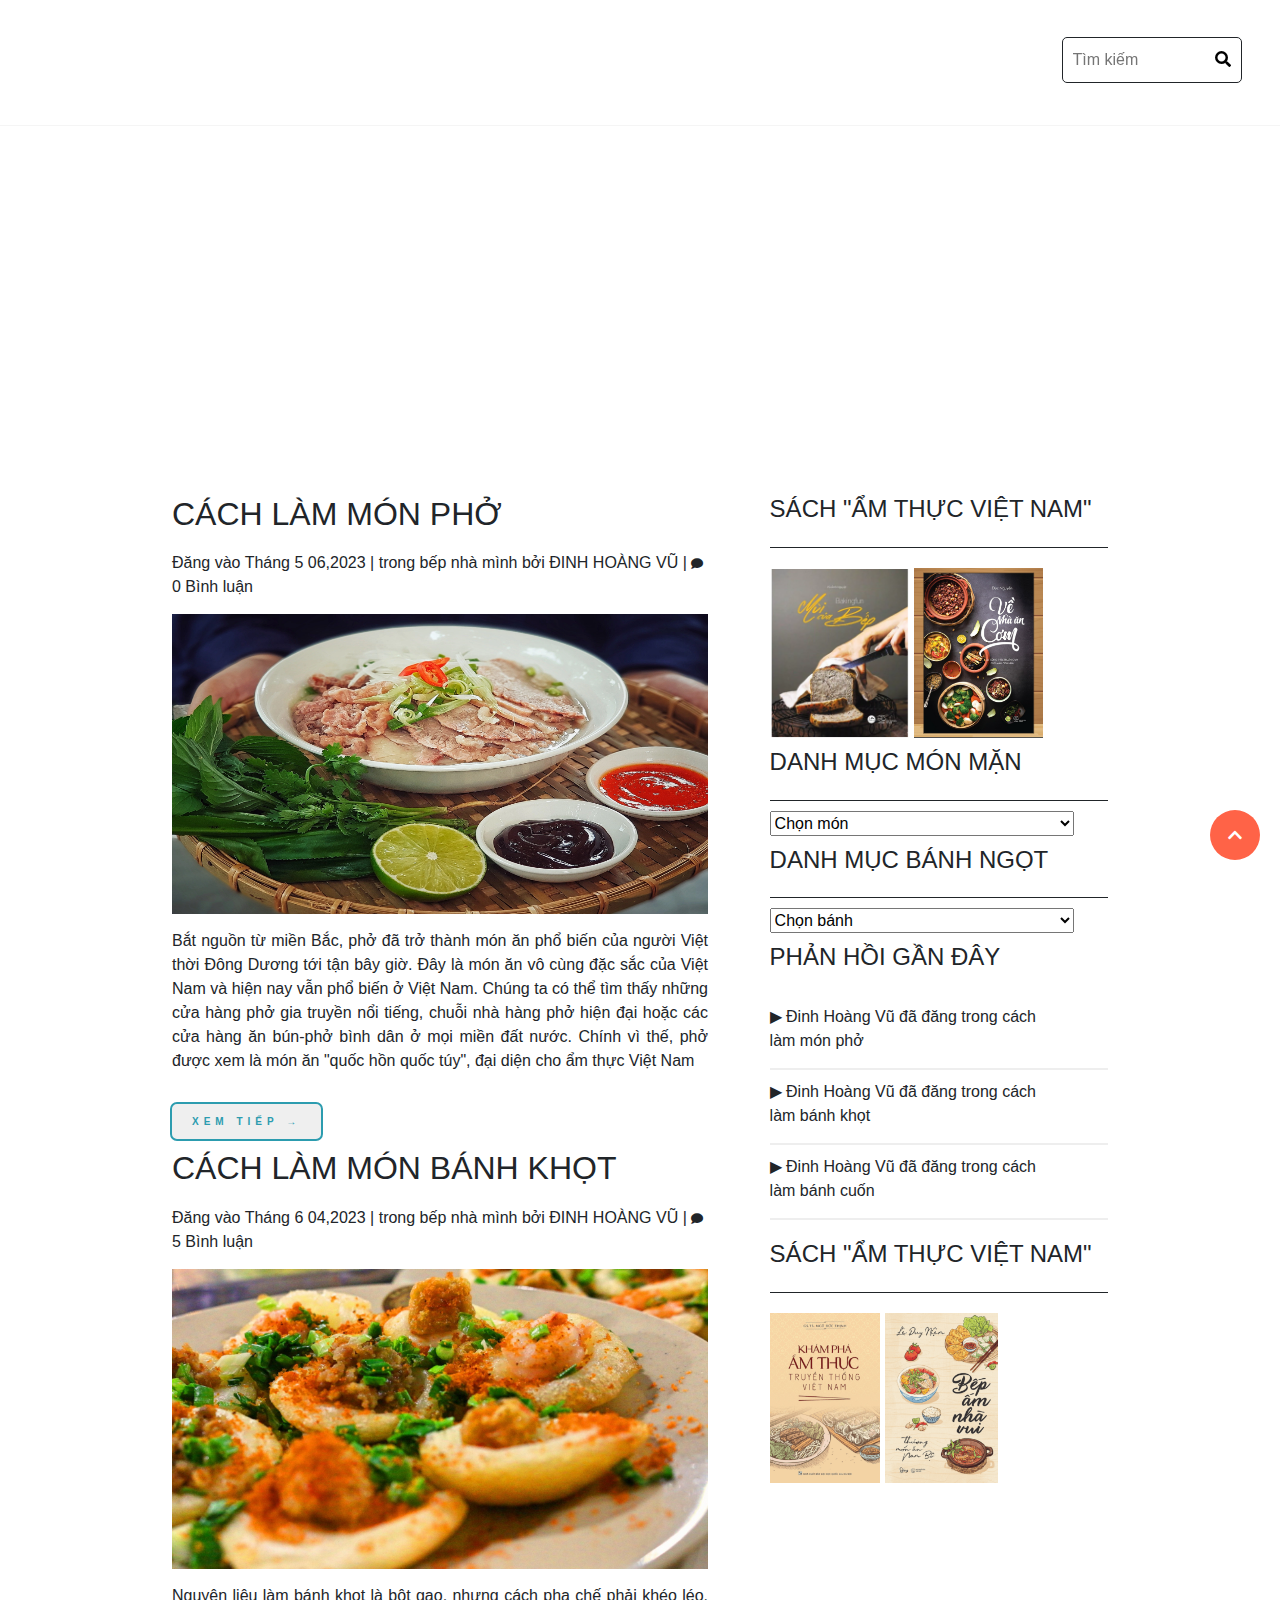
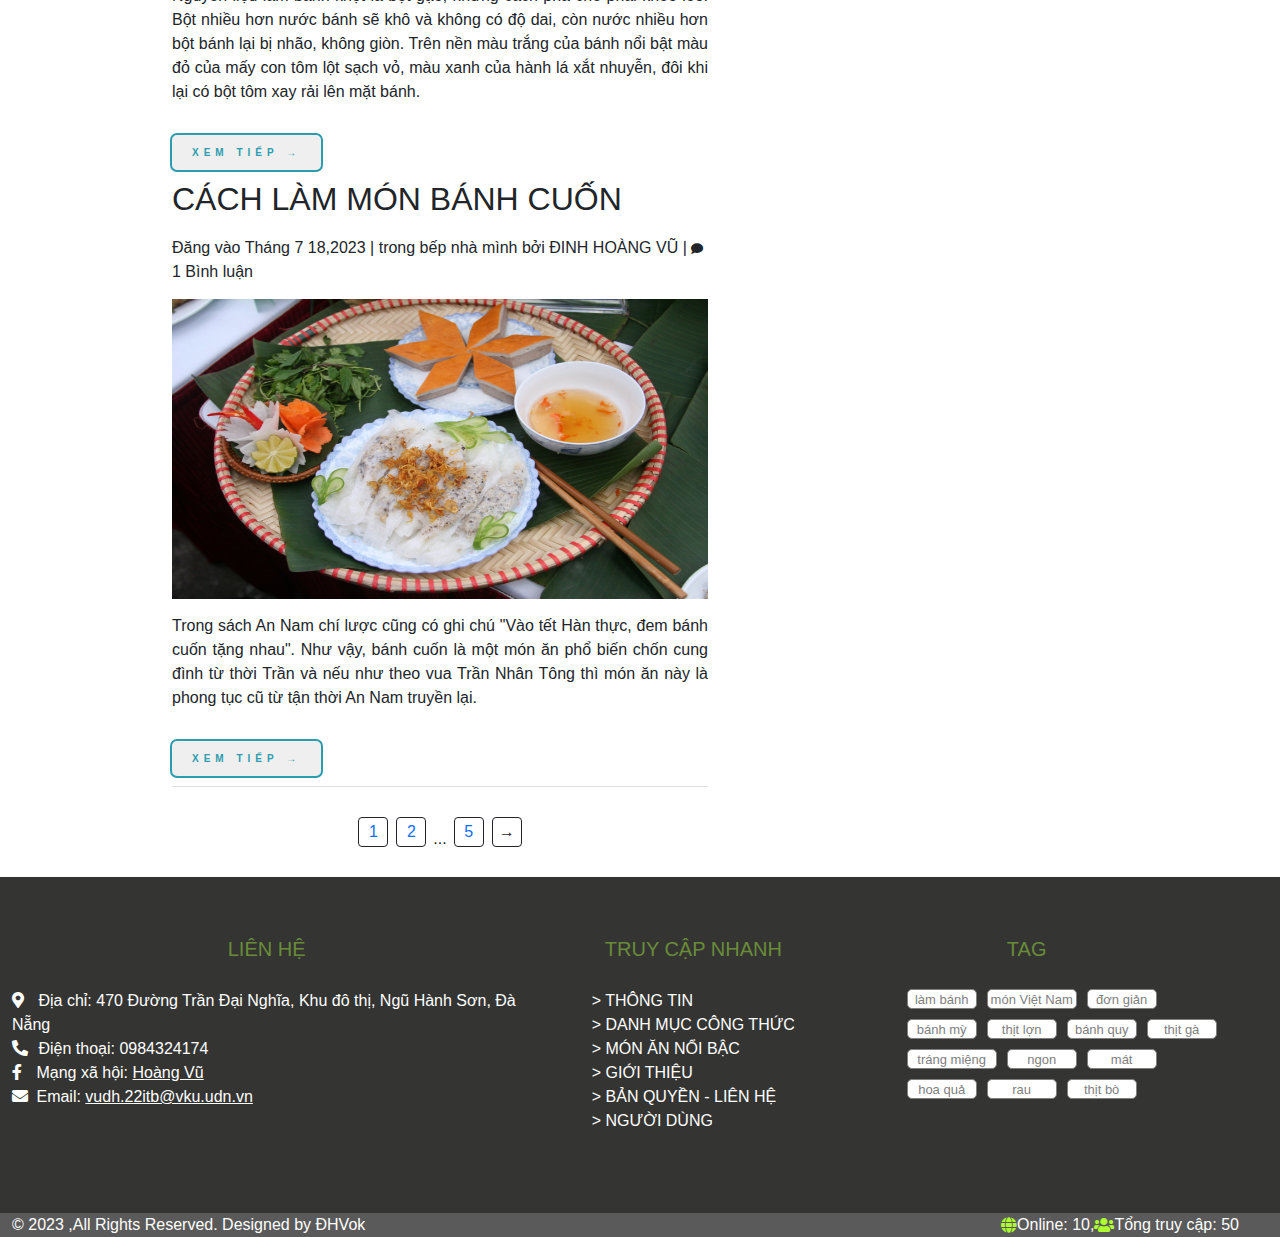
==== commit bff6f316: "seven" ====
--- a/index.html
+++ b/index.html
@@ -49,7 +49,7 @@
                   </ul>
                 </li>
                 <li>
-                  <a href="#"><span>GIỚI THIỆU</span></a>
+                  <a href="./HTML/gioithieu.html"><span>GIỚI THIỆU</span></a>
                 </li>
               </ul>
               <ul class="nav-list2">
@@ -111,7 +111,7 @@
                 </ul>
               </li>
               <li>
-                <a href="#"><span>GIỚI THIỆU</span></a>
+                <a href="./HTML/gioithieu.html"><span>GIỚI THIỆU</span></a>
               </li>
               <li>
                 <a href="#"><span>BẢN QUYỀN - LIÊN HỆ</span></a>
@@ -413,17 +413,21 @@
                   </tr>
                   <tr>
                     <td>
-                      <span> <a href="#"> > GIỚI THIỆU</a></span>
-                    </td>
-                  </tr>
-                  <tr>
-                    <td>
-                      <span> <a href="#"> > HỎI ĐÁP</a></span>
+                      <span>
+                        <a href="./HTML/gioithieu.html"> > GIỚI THIỆU</a></span
+                      >
                     </td>
                   </tr>
                   <tr>
                     <td>
                       <span> <a href="#"> > BẢN QUYỀN - LIÊN HỆ</a></span>
+                    </td>
+                  </tr>
+                  <tr>
+                    <td>
+                      <span>
+                        <a href="./HTML/login.html"> > NGƯỜI DÙNG</a></span
+                      >
                     </td>
                   </tr>
                 </table>
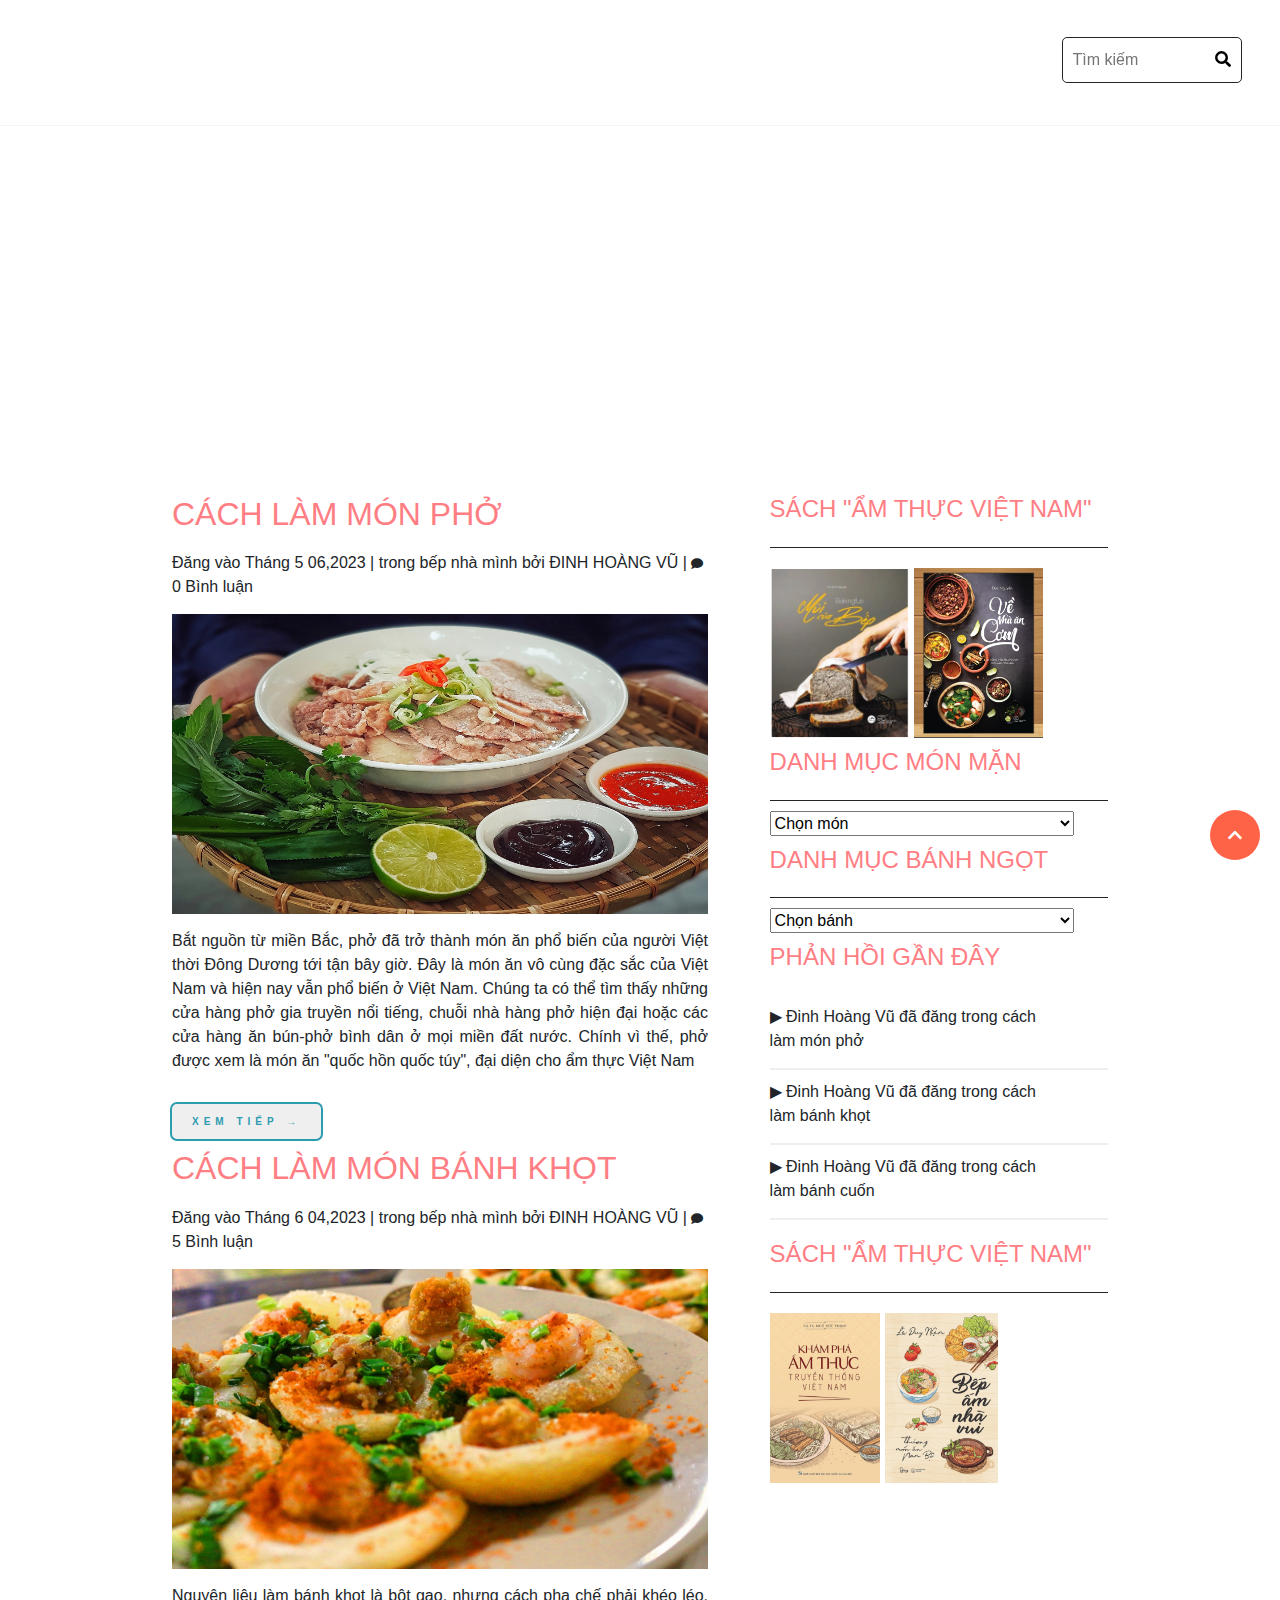
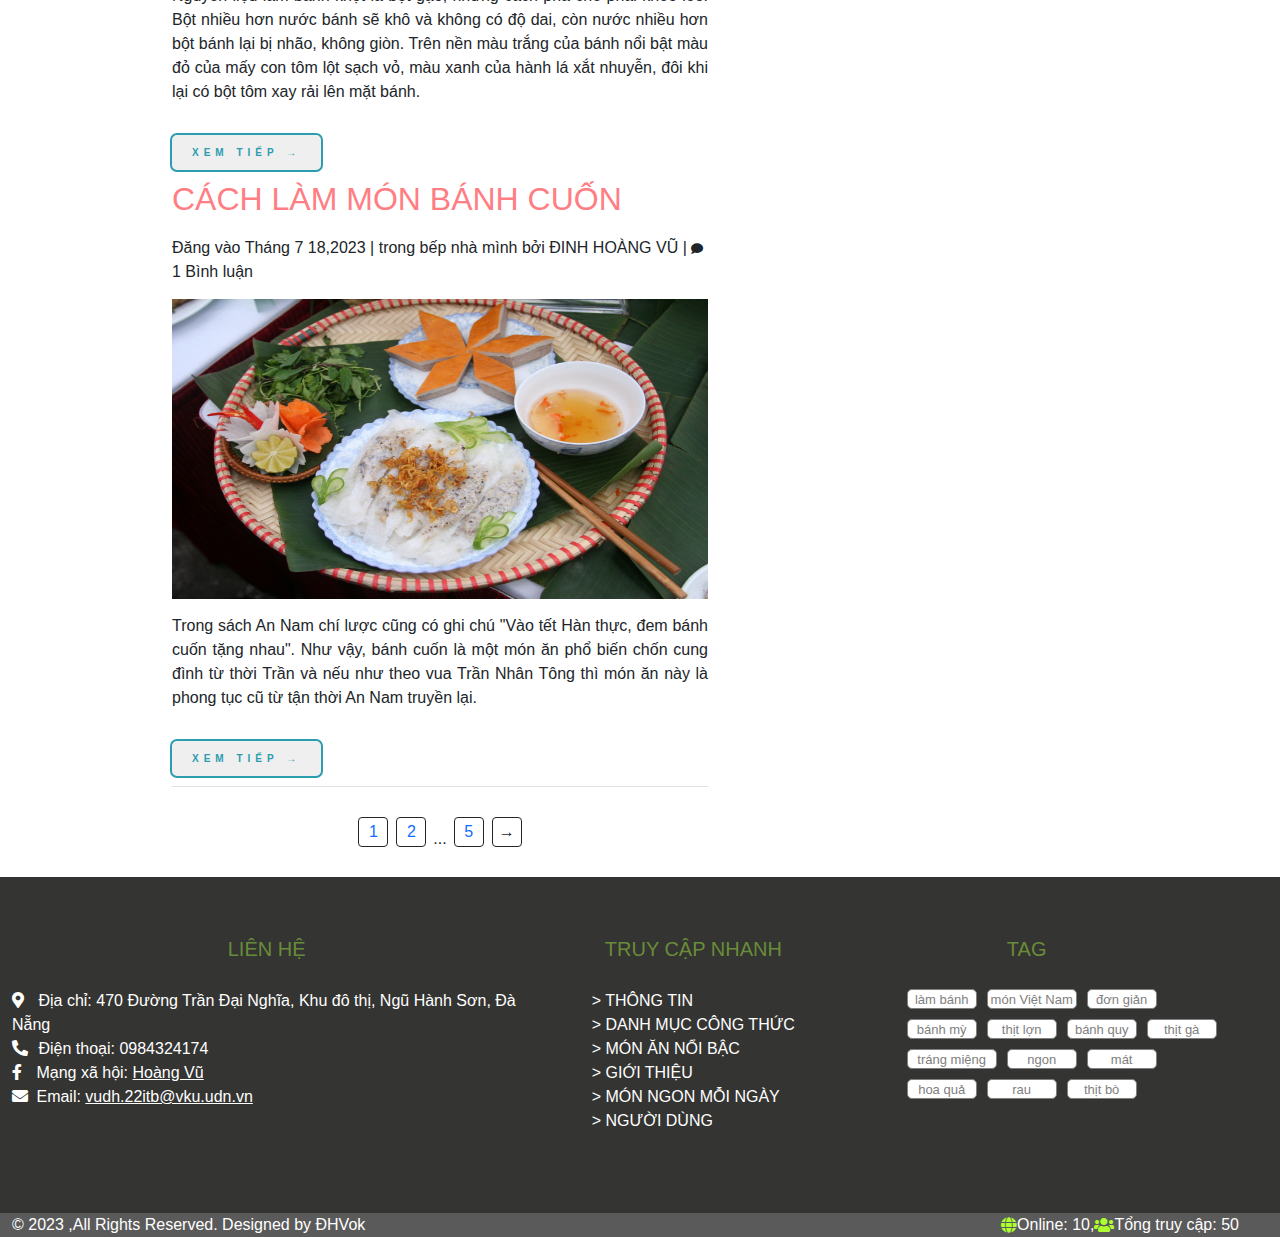
==== commit 8af04ceb: "eight" ====
--- a/index.html
+++ b/index.html
@@ -54,7 +54,9 @@
               </ul>
               <ul class="nav-list2">
                 <li>
-                  <a href="#"><span>BẢN QUYỀN - LIÊN HỆ</span></a>
+                  <a href="./HTML/monngon.html"
+                    ><span>MÓN NGON MỖI NGÀY</span></a
+                  >
                 </li>
                 <li>
                   <a href="./HTML/login.html"><span>NGƯỜI DÙNG</span></a>
@@ -114,7 +116,7 @@
                 <a href="./HTML/gioithieu.html"><span>GIỚI THIỆU</span></a>
               </li>
               <li>
-                <a href="#"><span>BẢN QUYỀN - LIÊN HỆ</span></a>
+                <a href="./HTML/monngon.html"><span>MÓN NGON MỖI NGÀY</span></a>
               </li>
               <li>
                 <a href="./HTML/login.html"><span>NGƯỜI DÙNG</span></a>
@@ -420,7 +422,11 @@
                   </tr>
                   <tr>
                     <td>
-                      <span> <a href="#"> > BẢN QUYỀN - LIÊN HỆ</a></span>
+                      <span>
+                        <a href="./HTML/monngon.html">
+                          > MÓN NGON MỖI NGÀY</a
+                        ></span
+                      >
                     </td>
                   </tr>
                   <tr>
--- a/HTML/assets/css/styledemo.css
+++ b/HTML/assets/css/styledemo.css
@@ -291,6 +291,12 @@
   float: left;
   width: 65%;
 }
+section h2 {
+  color: #ff7e84;
+}
+aside h4 {
+  color: #ff7e84;
+}
 section .danhsach {
   border-top: 1px solid #e1e1e1;
   display: flex;
